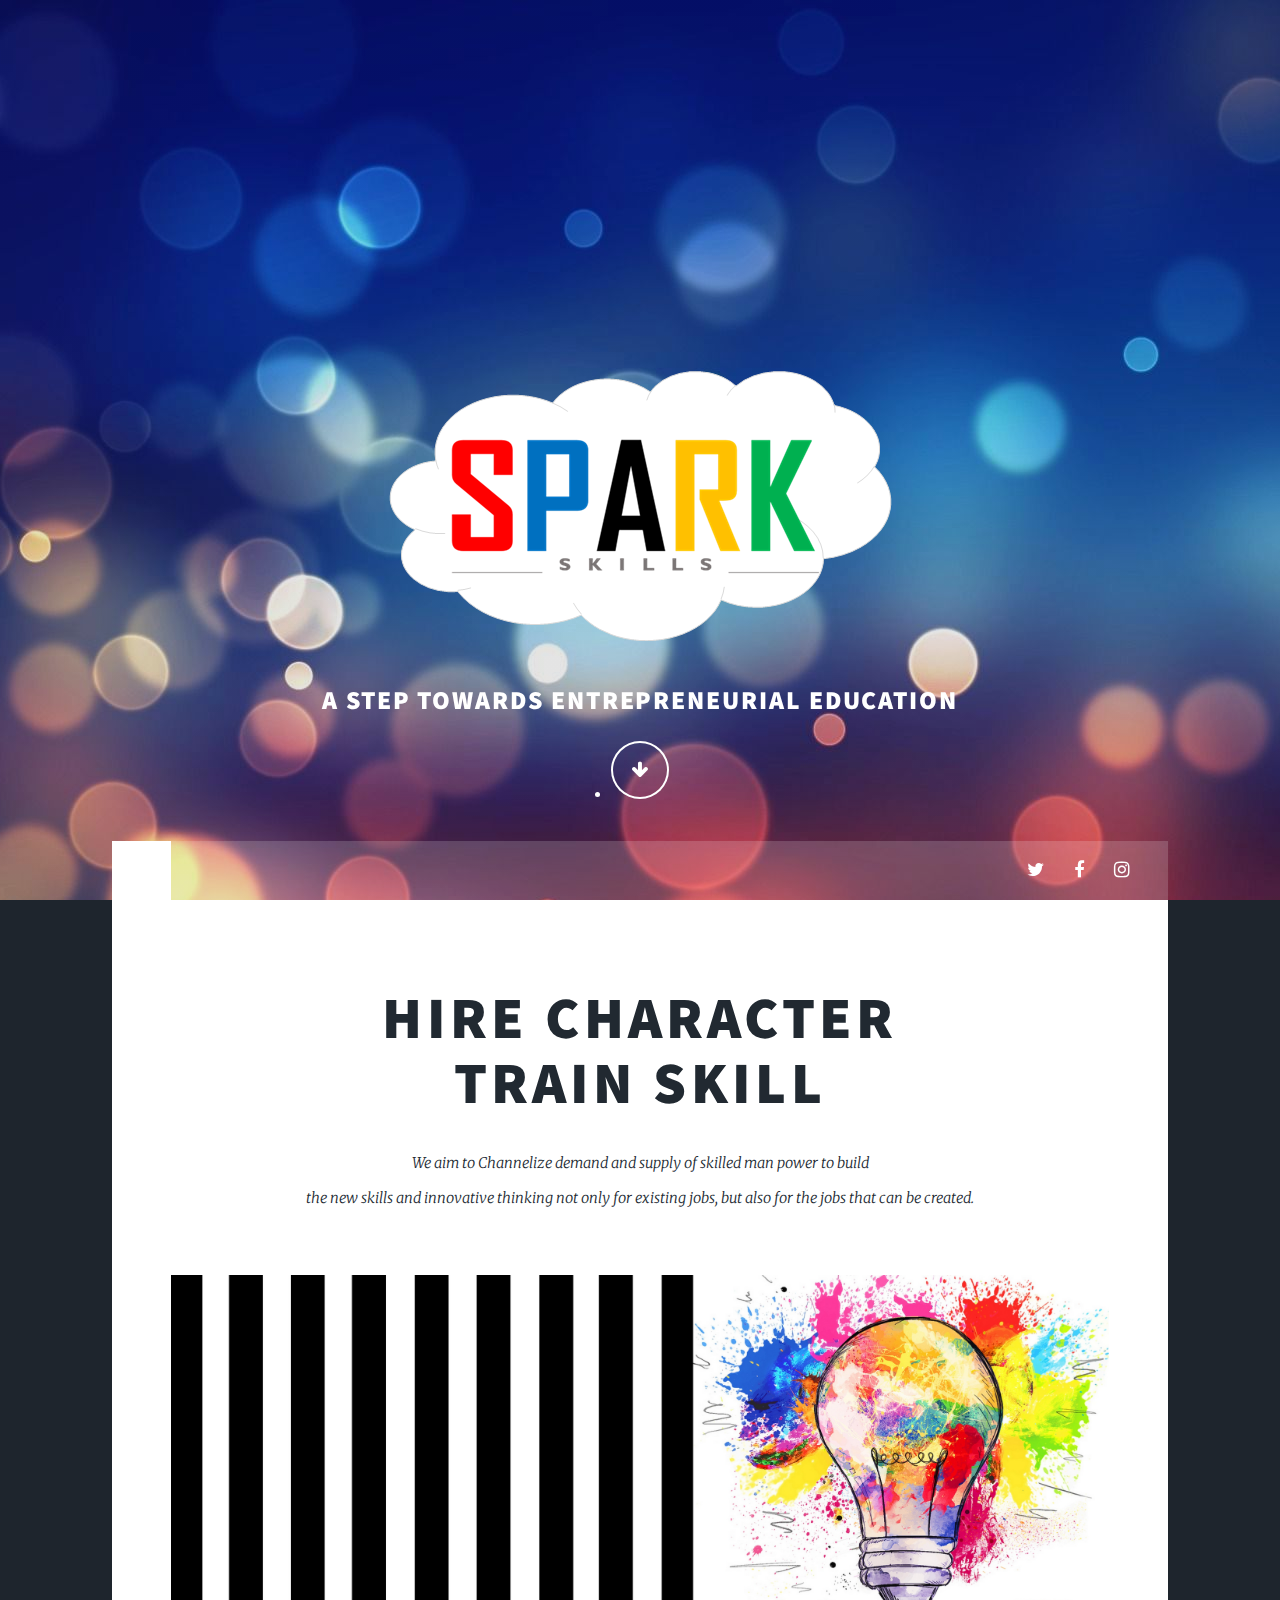
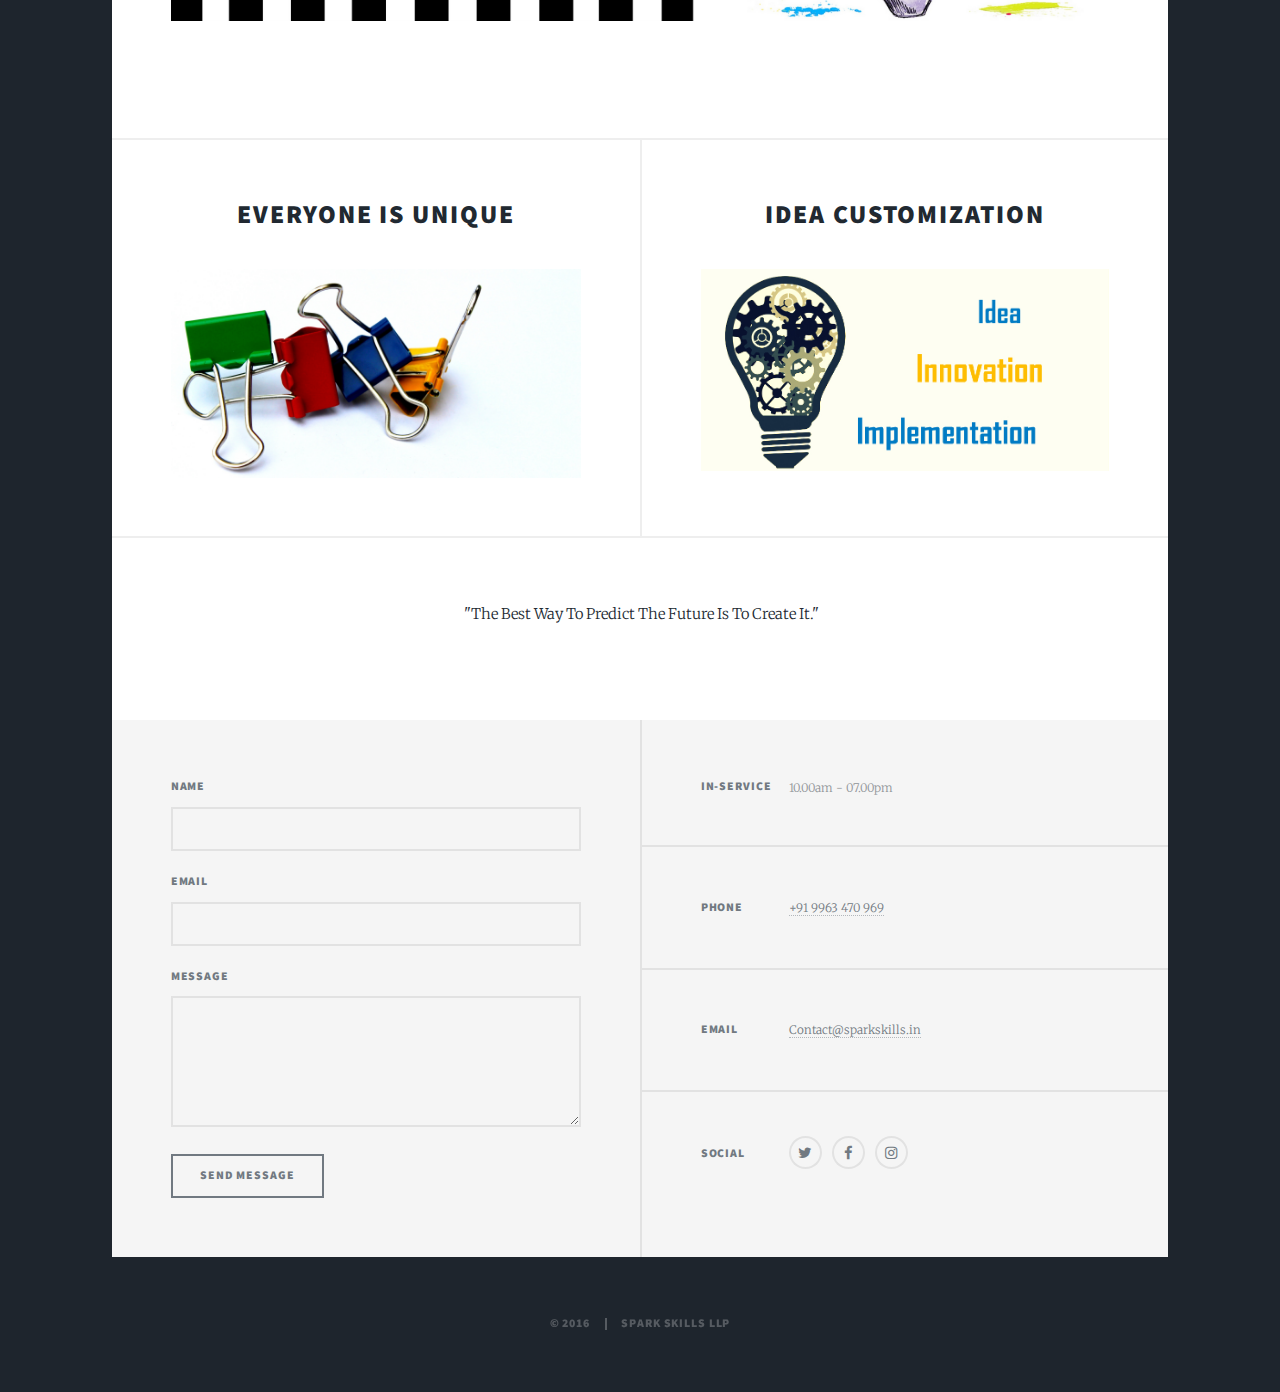
==== index.html @ 52ba7120 "Commit" ====
<!DOCTYPE HTML>

<html>
	<head>
		<title></title>
		<meta charset="utf-8" />
		<meta name="viewport" content="width=device-width, initial-scale=1, user-scalable=no" />
		<link rel="stylesheet" href="assets/css/main.css" />
		<noscript><link rel="stylesheet" href="assets/css/noscript.css" /></noscript>
	</head>
	<body class="is-loading">

		<!-- Wrapper -->
			<div id="wrapper" class="fade-in">

				<!-- Intro -->
					<div id="intro">
						<h1><img src=images/SB.png></h1>
						<h2 style="color:white">A STEP TOWARDS ENTREPRENEURIAL EDUCATION</h2>
							<li><a href="#header" class="button icon solo fa-arrow-down scrolly">Continue</a></li>
						</ul>
					</div>

				<!-- Header -->
					<header id="header">
						<a href="index.html" class="logo">SPARK SKILLS</a>
					</header>

				<!-- Nav -->
					<nav id="nav">
						<ul class="links">
							<li class="active"><a href="index.html"></a></li>
							
						</ul>
						<ul class="icons">
							<li><a href="#" class="icon fa-twitter"><span class="label">Twitter</span></a></li>
							<li><a href="#" class="icon fa-facebook"><span class="label">Facebook</span></a></li>
							<li><a href="#" class="icon fa-instagram"><span class="label">Instagram</span></a></li>
						</ul>
					</nav>

				<!-- Main -->
					<div id="main">

						<!-- Featured Post -->
							<article class="post featured">
								<header class="major">
									<h2><a href="#">HIRE CHARACTER<br />
									TRAIN SKILL</a></h2>
									<p>We aim to Channelize demand and supply of skilled man power to build<br> the new skills and innovative thinking not only for existing jobs, but also for the jobs that can be created.</p>
								</header>
								<a href="#" class="image main"><img src="images/Smain.jpg" alt="" /></a>
								</article>

						<!-- Posts -->
							<section class="posts">
								<article>
									<header>
										<h2><a href="#">Everyone is Unique</a></h2>
									</header>
									<a href="#" class="image fit"><img src="images/Spic1.JPG" alt="" /></a>
									</article>
								<article>
									<header>
										<h2><a href="#">Idea Customization</a></h2>
									</header>
									<a href="#" class="image fit"><img src="images/Spic2.jpg" alt="" /></a>
									</article>
								
							</section>

						<!-- Footer -->
							<footer>
								<div class="pagination">
                                    <p>"The Best Way To Predict The Future Is To Create It." </p>
																</div>
							</footer>

					</div>

				<!-- Footer -->
					<footer id="footer">
						<section>
							<form method="post" action="#">
								<div class="field">
									<label for="name">Name</label>
									<input type="text" name="name" id="name" />
								</div>
								<div class="field">
									<label for="email">Email</label>
									<input type="text" name="email" id="email" />
								</div>
								<div class="field">
									<label for="message">Message</label>
									<textarea name="message" id="message" rows="3"></textarea>
								</div>
								<ul class="actions">
									<li><input type="submit" value="Send Message" /></li>
								</ul>
							</form>
						</section>
						<section class="split contact">
							<section class="alt">
								<h3>In-Service</h3>
								<p>10.00am - 07.00pm<br />
								</p>
							</section>
							<section>
								<h3>Phone</h3>
								<p><a href="#">+91 9963 470 969</a></p>
							</section>
							<section>
								<h3>Email</h3>
								<p><a href="#">Contact@sparkskills.in</a></p>
							</section>
							<section>
								<h3>Social</h3>
								<ul class="icons alt">
									<li><a href="#" class="icon alt fa-twitter"><span class="label">Twitter</span></a></li>
									<li><a href="#" class="icon alt fa-facebook"><span class="label">Facebook</span></a></li>
									<li><a href="#" class="icon alt fa-instagram"><span class="label">Instagram</span></a></li>
								</ul>
							</section>
						</section>
					</footer>

				<!-- Copyright -->
					<div id="copyright">
						<ul><li>&copy; 2016</li><li>SPARK SKILLS LLP</li></ul>
					</div>

			</div>

		<!-- Scripts -->
			<script src="assets/js/jquery.min.js"></script>
			<script src="assets/js/jquery.scrollex.min.js"></script>
			<script src="assets/js/jquery.scrolly.min.js"></script>
			<script src="assets/js/skel.min.js"></script>
			<script src="assets/js/util.js"></script>
			<script src="assets/js/main.js"></script>

	</body>
</html>
---- assets/css/main.css ----
@import url(font-awesome.min.css);
@import url("https://fonts.googleapis.com/css?family=Merriweather:300,700,300italic,700italic|Source+Sans+Pro:900");


	html, body, div, span, applet, object, iframe, h1, h2, h3, h4, h5, h6, p, blockquote, pre, a, abbr, acronym, address, big, cite, code, del, dfn, em, img, ins, kbd, q, s, samp, small, strike, strong, sub, sup, tt, var, b, u, i, center, dl, dt, dd, ol, ul, li, fieldset, form, label, legend, table, caption, tbody, tfoot, thead, tr, th, td, article, aside, canvas, details, embed, figure, figcaption, footer, header, hgroup, menu, nav, output, ruby, section, summary, time, mark, audio, video {
		margin: 0;
		padding: 0;
		border: 0;
		font-size: 100%;
		font: inherit;
		vertical-align: baseline;
	}

	article, aside, details, figcaption, figure, footer, header, hgroup, menu, nav, section {
		display: block;
	}

	body {
		line-height: 1;
	}

	ol, ul {
		list-style: none;
	}

	blockquote, q {
		quotes: none;
	}

	blockquote:before, blockquote:after, q:before, q:after {
		content: '';
		content: none;
	}

	table {
		border-collapse: collapse;
		border-spacing: 0;
	}

	body {
		-webkit-text-size-adjust: none;
	}

/* Box Model */

	*, *:before, *:after {
		-moz-box-sizing: border-box;
		-webkit-box-sizing: border-box;
		box-sizing: border-box;
	}

/* Grid */

	.row {
		border-bottom: solid 1px transparent;
		-moz-box-sizing: border-box;
		-webkit-box-sizing: border-box;
		box-sizing: border-box;
	}

	.row > * {
		float: left;
		-moz-box-sizing: border-box;
		-webkit-box-sizing: border-box;
		box-sizing: border-box;
	}

	.row:after, .row:before {
		content: '';
		display: block;
		clear: both;
		height: 0;
	}

	.row.uniform > * > :first-child {
		margin-top: 0;
	}

	.row.uniform > * > :last-child {
		margin-bottom: 0;
	}

	.row.\30 \25 > * {
		padding: 0 0 0 0rem;
	}

	.row.\30 \25 {
		margin: 0 0 -1px 0rem;
	}

	.row.uniform.\30 \25 > * {
		padding: 0rem 0 0 0rem;
	}

	.row.uniform.\30 \25 {
		margin: 0rem 0 -1px 0rem;
	}

	.row > * {
		padding: 0 0 0 1.5rem;
	}

	.row {
		margin: 0 0 -1px -1.5rem;
	}

	.row.uniform > * {
		padding: 1.5rem 0 0 1.5rem;
	}

	.row.uniform {
		margin: -1.5rem 0 -1px -1.5rem;
	}

	.row.\32 00\25 > * {
		padding: 0 0 0 3rem;
	}

	.row.\32 00\25 {
		margin: 0 0 -1px -3rem;
	}

	.row.uniform.\32 00\25 > * {
		padding: 3rem 0 0 3rem;
	}

	.row.uniform.\32 00\25 {
		margin: -3rem 0 -1px -3rem;
	}

	.row.\31 50\25 > * {
		padding: 0 0 0 2.25rem;
	}

	.row.\31 50\25 {
		margin: 0 0 -1px -2.25rem;
	}

	.row.uniform.\31 50\25 > * {
		padding: 2.25rem 0 0 2.25rem;
	}

	.row.uniform.\31 50\25 {
		margin: -2.25rem 0 -1px -2.25rem;
	}

	.row.\35 0\25 > * {
		padding: 0 0 0 0.75rem;
	}

	.row.\35 0\25 {
		margin: 0 0 -1px -0.75rem;
	}

	.row.uniform.\35 0\25 > * {
		padding: 0.75rem 0 0 0.75rem;
	}

	.row.uniform.\35 0\25 {
		margin: -0.75rem 0 -1px -0.75rem;
	}

	.row.\32 5\25 > * {
		padding: 0 0 0 0.375rem;
	}

	.row.\32 5\25 {
		margin: 0 0 -1px -0.375rem;
	}

	.row.uniform.\32 5\25 > * {
		padding: 0.375rem 0 0 0.375rem;
	}

	.row.uniform.\32 5\25 {
		margin: -0.375rem 0 -1px -0.375rem;
	}

	.\31 2u, .\31 2u\24 {
		width: 100%;
		clear: none;
		margin-left: 0;
	}

	.\31 1u, .\31 1u\24 {
		width: 91.6666666667%;
		clear: none;
		margin-left: 0;
	}

	.\31 0u, .\31 0u\24 {
		width: 83.3333333333%;
		clear: none;
		margin-left: 0;
	}

	.\39 u, .\39 u\24 {
		width: 75%;
		clear: none;
		margin-left: 0;
	}

	.\38 u, .\38 u\24 {
		width: 66.6666666667%;
		clear: none;
		margin-left: 0;
	}

	.\37 u, .\37 u\24 {
		width: 58.3333333333%;
		clear: none;
		margin-left: 0;
	}

	.\36 u, .\36 u\24 {
		width: 50%;
		clear: none;
		margin-left: 0;
	}

	.\35 u, .\35 u\24 {
		width: 41.6666666667%;
		clear: none;
		margin-left: 0;
	}

	.\34 u, .\34 u\24 {
		width: 33.3333333333%;
		clear: none;
		margin-left: 0;
	}

	.\33 u, .\33 u\24 {
		width: 25%;
		clear: none;
		margin-left: 0;
	}

	.\32 u, .\32 u\24 {
		width: 16.6666666667%;
		clear: none;
		margin-left: 0;
	}

	.\31 u, .\31 u\24 {
		width: 8.3333333333%;
		clear: none;
		margin-left: 0;
	}

	.\31 2u\24 + *,
	.\31 1u\24 + *,
	.\31 0u\24 + *,
	.\39 u\24 + *,
	.\38 u\24 + *,
	.\37 u\24 + *,
	.\36 u\24 + *,
	.\35 u\24 + *,
	.\34 u\24 + *,
	.\33 u\24 + *,
	.\32 u\24 + *,
	.\31 u\24 + * {
		clear: left;
	}

	.\-11u {
		margin-left: 91.66667%;
	}

	.\-10u {
		margin-left: 83.33333%;
	}

	.\-9u {
		margin-left: 75%;
	}

	.\-8u {
		margin-left: 66.66667%;
	}

	.\-7u {
		margin-left: 58.33333%;
	}

	.\-6u {
		margin-left: 50%;
	}

	.\-5u {
		margin-left: 41.66667%;
	}

	.\-4u {
		margin-left: 33.33333%;
	}

	.\-3u {
		margin-left: 25%;
	}

	.\-2u {
		margin-left: 16.66667%;
	}

	.\-1u {
		margin-left: 8.33333%;
	}

	@media screen and (max-width: 1680px) {

		.row > * {
			padding: 0 0 0 1.5rem;
		}

		.row {
			margin: 0 0 -1px -1.5rem;
		}

		.row.uniform > * {
			padding: 1.5rem 0 0 1.5rem;
		}

		.row.uniform {
			margin: -1.5rem 0 -1px -1.5rem;
		}

		.row.\32 00\25 > * {
			padding: 0 0 0 3rem;
		}

		.row.\32 00\25 {
			margin: 0 0 -1px -3rem;
		}

		.row.uniform.\32 00\25 > * {
			padding: 3rem 0 0 3rem;
		}

		.row.uniform.\32 00\25 {
			margin: -3rem 0 -1px -3rem;
		}

		.row.\31 50\25 > * {
			padding: 0 0 0 2.25rem;
		}

		.row.\31 50\25 {
			margin: 0 0 -1px -2.25rem;
		}

		.row.uniform.\31 50\25 > * {
			padding: 2.25rem 0 0 2.25rem;
		}

		.row.uniform.\31 50\25 {
			margin: -2.25rem 0 -1px -2.25rem;
		}

		.row.\35 0\25 > * {
			padding: 0 0 0 0.75rem;
		}

		.row.\35 0\25 {
			margin: 0 0 -1px -0.75rem;
		}

		.row.uniform.\35 0\25 > * {
			padding: 0.75rem 0 0 0.75rem;
		}

		.row.uniform.\35 0\25 {
			margin: -0.75rem 0 -1px -0.75rem;
		}

		.row.\32 5\25 > * {
			padding: 0 0 0 0.375rem;
		}

		.row.\32 5\25 {
			margin: 0 0 -1px -0.375rem;
		}

		.row.uniform.\32 5\25 > * {
			padding: 0.375rem 0 0 0.375rem;
		}

		.row.uniform.\32 5\25 {
			margin: -0.375rem 0 -1px -0.375rem;
		}

		.\31 2u\28xlarge\29, .\31 2u\24\28xlarge\29 {
			width: 100%;
			clear: none;
			margin-left: 0;
		}

		.\31 1u\28xlarge\29, .\31 1u\24\28xlarge\29 {
			width: 91.6666666667%;
			clear: none;
			margin-left: 0;
		}

		.\31 0u\28xlarge\29, .\31 0u\24\28xlarge\29 {
			width: 83.3333333333%;
			clear: none;
			margin-left: 0;
		}

		.\39 u\28xlarge\29, .\39 u\24\28xlarge\29 {
			width: 75%;
			clear: none;
			margin-left: 0;
		}

		.\38 u\28xlarge\29, .\38 u\24\28xlarge\29 {
			width: 66.6666666667%;
			clear: none;
			margin-left: 0;
		}

		.\37 u\28xlarge\29, .\37 u\24\28xlarge\29 {
			width: 58.3333333333%;
			clear: none;
			margin-left: 0;
		}

		.\36 u\28xlarge\29, .\36 u\24\28xlarge\29 {
			width: 50%;
			clear: none;
			margin-left: 0;
		}

		.\35 u\28xlarge\29, .\35 u\24\28xlarge\29 {
			width: 41.6666666667%;
			clear: none;
			margin-left: 0;
		}

		.\34 u\28xlarge\29, .\34 u\24\28xlarge\29 {
			width: 33.3333333333%;
			clear: none;
			margin-left: 0;
		}

		.\33 u\28xlarge\29, .\33 u\24\28xlarge\29 {
			width: 25%;
			clear: none;
			margin-left: 0;
		}

		.\32 u\28xlarge\29, .\32 u\24\28xlarge\29 {
			width: 16.6666666667%;
			clear: none;
			margin-left: 0;
		}

		.\31 u\28xlarge\29, .\31 u\24\28xlarge\29 {
			width: 8.3333333333%;
			clear: none;
			margin-left: 0;
		}

		.\31 2u\24\28xlarge\29 + *,
		.\31 1u\24\28xlarge\29 + *,
		.\31 0u\24\28xlarge\29 + *,
		.\39 u\24\28xlarge\29 + *,
		.\38 u\24\28xlarge\29 + *,
		.\37 u\24\28xlarge\29 + *,
		.\36 u\24\28xlarge\29 + *,
		.\35 u\24\28xlarge\29 + *,
		.\34 u\24\28xlarge\29 + *,
		.\33 u\24\28xlarge\29 + *,
		.\32 u\24\28xlarge\29 + *,
		.\31 u\24\28xlarge\29 + * {
			clear: left;
		}

		.\-11u\28xlarge\29 {
			margin-left: 91.66667%;
		}

		.\-10u\28xlarge\29 {
			margin-left: 83.33333%;
		}

		.\-9u\28xlarge\29 {
			margin-left: 75%;
		}

		.\-8u\28xlarge\29 {
			margin-left: 66.66667%;
		}

		.\-7u\28xlarge\29 {
			margin-left: 58.33333%;
		}

		.\-6u\28xlarge\29 {
			margin-left: 50%;
		}

		.\-5u\28xlarge\29 {
			margin-left: 41.66667%;
		}

		.\-4u\28xlarge\29 {
			margin-left: 33.33333%;
		}

		.\-3u\28xlarge\29 {
			margin-left: 25%;
		}

		.\-2u\28xlarge\29 {
			margin-left: 16.66667%;
		}

		.\-1u\28xlarge\29 {
			margin-left: 8.33333%;
		}

	}

	@media screen and (max-width: 1280px) {

		.row > * {
			padding: 0 0 0 1.5rem;
		}

		.row {
			margin: 0 0 -1px -1.5rem;
		}

		.row.uniform > * {
			padding: 1.5rem 0 0 1.5rem;
		}

		.row.uniform {
			margin: -1.5rem 0 -1px -1.5rem;
		}

		.row.\32 00\25 > * {
			padding: 0 0 0 3rem;
		}

		.row.\32 00\25 {
			margin: 0 0 -1px -3rem;
		}

		.row.uniform.\32 00\25 > * {
			padding: 3rem 0 0 3rem;
		}

		.row.uniform.\32 00\25 {
			margin: -3rem 0 -1px -3rem;
		}

		.row.\31 50\25 > * {
			padding: 0 0 0 2.25rem;
		}

		.row.\31 50\25 {
			margin: 0 0 -1px -2.25rem;
		}

		.row.uniform.\31 50\25 > * {
			padding: 2.25rem 0 0 2.25rem;
		}

		.row.uniform.\31 50\25 {
			margin: -2.25rem 0 -1px -2.25rem;
		}

		.row.\35 0\25 > * {
			padding: 0 0 0 0.75rem;
		}

		.row.\35 0\25 {
			margin: 0 0 -1px -0.75rem;
		}

		.row.uniform.\35 0\25 > * {
			padding: 0.75rem 0 0 0.75rem;
		}

		.row.uniform.\35 0\25 {
			margin: -0.75rem 0 -1px -0.75rem;
		}

		.row.\32 5\25 > * {
			padding: 0 0 0 0.375rem;
		}

		.row.\32 5\25 {
			margin: 0 0 -1px -0.375rem;
		}

		.row.uniform.\32 5\25 > * {
			padding: 0.375rem 0 0 0.375rem;
		}

		.row.uniform.\32 5\25 {
			margin: -0.375rem 0 -1px -0.375rem;
		}

		.\31 2u\28large\29, .\31 2u\24\28large\29 {
			width: 100%;
			clear: none;
			margin-left: 0;
		}

		.\31 1u\28large\29, .\31 1u\24\28large\29 {
			width: 91.6666666667%;
			clear: none;
			margin-left: 0;
		}

		.\31 0u\28large\29, .\31 0u\24\28large\29 {
			width: 83.3333333333%;
			clear: none;
			margin-left: 0;
		}

		.\39 u\28large\29, .\39 u\24\28large\29 {
			width: 75%;
			clear: none;
			margin-left: 0;
		}

		.\38 u\28large\29, .\38 u\24\28large\29 {
			width: 66.6666666667%;
			clear: none;
			margin-left: 0;
		}

		.\37 u\28large\29, .\37 u\24\28large\29 {
			width: 58.3333333333%;
			clear: none;
			margin-left: 0;
		}

		.\36 u\28large\29, .\36 u\24\28large\29 {
			width: 50%;
			clear: none;
			margin-left: 0;
		}

		.\35 u\28large\29, .\35 u\24\28large\29 {
			width: 41.6666666667%;
			clear: none;
			margin-left: 0;
		}

		.\34 u\28large\29, .\34 u\24\28large\29 {
			width: 33.3333333333%;
			clear: none;
			margin-left: 0;
		}

		.\33 u\28large\29, .\33 u\24\28large\29 {
			width: 25%;
			clear: none;
			margin-left: 0;
		}

		.\32 u\28large\29, .\32 u\24\28large\29 {
			width: 16.6666666667%;
			clear: none;
			margin-left: 0;
		}

		.\31 u\28large\29, .\31 u\24\28large\29 {
			width: 8.3333333333%;
			clear: none;
			margin-left: 0;
		}

		.\31 2u\24\28large\29 + *,
		.\31 1u\24\28large\29 + *,
		.\31 0u\24\28large\29 + *,
		.\39 u\24\28large\29 + *,
		.\38 u\24\28large\29 + *,
		.\37 u\24\28large\29 + *,
		.\36 u\24\28large\29 + *,
		.\35 u\24\28large\29 + *,
		.\34 u\24\28large\29 + *,
		.\33 u\24\28large\29 + *,
		.\32 u\24\28large\29 + *,
		.\31 u\24\28large\29 + * {
			clear: left;
		}

		.\-11u\28large\29 {
			margin-left: 91.66667%;
		}

		.\-10u\28large\29 {
			margin-left: 83.33333%;
		}

		.\-9u\28large\29 {
			margin-left: 75%;
		}

		.\-8u\28large\29 {
			margin-left: 66.66667%;
		}

		.\-7u\28large\29 {
			margin-left: 58.33333%;
		}

		.\-6u\28large\29 {
			margin-left: 50%;
		}

		.\-5u\28large\29 {
			margin-left: 41.66667%;
		}

		.\-4u\28large\29 {
			margin-left: 33.33333%;
		}

		.\-3u\28large\29 {
			margin-left: 25%;
		}

		.\-2u\28large\29 {
			margin-left: 16.66667%;
		}

		.\-1u\28large\29 {
			margin-left: 8.33333%;
		}

	}

	@media screen and (max-width: 980px) {

		.row > * {
			padding: 0 0 0 1.5rem;
		}

		.row {
			margin: 0 0 -1px -1.5rem;
		}

		.row.uniform > * {
			padding: 1.5rem 0 0 1.5rem;
		}

		.row.uniform {
			margin: -1.5rem 0 -1px -1.5rem;
		}

		.row.\32 00\25 > * {
			padding: 0 0 0 3rem;
		}

		.row.\32 00\25 {
			margin: 0 0 -1px -3rem;
		}

		.row.uniform.\32 00\25 > * {
			padding: 3rem 0 0 3rem;
		}

		.row.uniform.\32 00\25 {
			margin: -3rem 0 -1px -3rem;
		}

		.row.\31 50\25 > * {
			padding: 0 0 0 2.25rem;
		}

		.row.\31 50\25 {
			margin: 0 0 -1px -2.25rem;
		}

		.row.uniform.\31 50\25 > * {
			padding: 2.25rem 0 0 2.25rem;
		}

		.row.uniform.\31 50\25 {
			margin: -2.25rem 0 -1px -2.25rem;
		}

		.row.\35 0\25 > * {
			padding: 0 0 0 0.75rem;
		}

		.row.\35 0\25 {
			margin: 0 0 -1px -0.75rem;
		}

		.row.uniform.\35 0\25 > * {
			padding: 0.75rem 0 0 0.75rem;
		}

		.row.uniform.\35 0\25 {
			margin: -0.75rem 0 -1px -0.75rem;
		}

		.row.\32 5\25 > * {
			padding: 0 0 0 0.375rem;
		}

		.row.\32 5\25 {
			margin: 0 0 -1px -0.375rem;
		}

		.row.uniform.\32 5\25 > * {
			padding: 0.375rem 0 0 0.375rem;
		}

		.row.uniform.\32 5\25 {
			margin: -0.375rem 0 -1px -0.375rem;
		}

		.\31 2u\28medium\29, .\31 2u\24\28medium\29 {
			width: 100%;
			clear: none;
			margin-left: 0;
		}

		.\31 1u\28medium\29, .\31 1u\24\28medium\29 {
			width: 91.6666666667%;
			clear: none;
			margin-left: 0;
		}

		.\31 0u\28medium\29, .\31 0u\24\28medium\29 {
			width: 83.3333333333%;
			clear: none;
			margin-left: 0;
		}

		.\39 u\28medium\29, .\39 u\24\28medium\29 {
			width: 75%;
			clear: none;
			margin-left: 0;
		}

		.\38 u\28medium\29, .\38 u\24\28medium\29 {
			width: 66.6666666667%;
			clear: none;
			margin-left: 0;
		}

		.\37 u\28medium\29, .\37 u\24\28medium\29 {
			width: 58.3333333333%;
			clear: none;
			margin-left: 0;
		}

		.\36 u\28medium\29, .\36 u\24\28medium\29 {
			width: 50%;
			clear: none;
			margin-left: 0;
		}

		.\35 u\28medium\29, .\35 u\24\28medium\29 {
			width: 41.6666666667%;
			clear: none;
			margin-left: 0;
		}

		.\34 u\28medium\29, .\34 u\24\28medium\29 {
			width: 33.3333333333%;
			clear: none;
			margin-left: 0;
		}

		.\33 u\28medium\29, .\33 u\24\28medium\29 {
			width: 25%;
			clear: none;
			margin-left: 0;
		}

		.\32 u\28medium\29, .\32 u\24\28medium\29 {
			width: 16.6666666667%;
			clear: none;
			margin-left: 0;
		}

		.\31 u\28medium\29, .\31 u\24\28medium\29 {
			width: 8.3333333333%;
			clear: none;
			margin-left: 0;
		}

		.\31 2u\24\28medium\29 + *,
		.\31 1u\24\28medium\29 + *,
		.\31 0u\24\28medium\29 + *,
		.\39 u\24\28medium\29 + *,
		.\38 u\24\28medium\29 + *,
		.\37 u\24\28medium\29 + *,
		.\36 u\24\28medium\29 + *,
		.\35 u\24\28medium\29 + *,
		.\34 u\24\28medium\29 + *,
		.\33 u\24\28medium\29 + *,
		.\32 u\24\28medium\29 + *,
		.\31 u\24\28medium\29 + * {
			clear: left;
		}

		.\-11u\28medium\29 {
			margin-left: 91.66667%;
		}

		.\-10u\28medium\29 {
			margin-left: 83.33333%;
		}

		.\-9u\28medium\29 {
			margin-left: 75%;
		}

		.\-8u\28medium\29 {
			margin-left: 66.66667%;
		}

		.\-7u\28medium\29 {
			margin-left: 58.33333%;
		}

		.\-6u\28medium\29 {
			margin-left: 50%;
		}

		.\-5u\28medium\29 {
			margin-left: 41.66667%;
		}

		.\-4u\28medium\29 {
			margin-left: 33.33333%;
		}

		.\-3u\28medium\29 {
			margin-left: 25%;
		}

		.\-2u\28medium\29 {
			margin-left: 16.66667%;
		}

		.\-1u\28medium\29 {
			margin-left: 8.33333%;
		}

	}

	@media screen and (max-width: 736px) {

		.row > * {
			padding: 0 0 0 1.5rem;
		}

		.row {
			margin: 0 0 -1px -1.5rem;
		}

		.row.uniform > * {
			padding: 1.5rem 0 0 1.5rem;
		}

		.row.uniform {
			margin: -1.5rem 0 -1px -1.5rem;
		}

		.row.\32 00\25 > * {
			padding: 0 0 0 3rem;
		}

		.row.\32 00\25 {
			margin: 0 0 -1px -3rem;
		}

		.row.uniform.\32 00\25 > * {
			padding: 3rem 0 0 3rem;
		}

		.row.uniform.\32 00\25 {
			margin: -3rem 0 -1px -3rem;
		}

		.row.\31 50\25 > * {
			padding: 0 0 0 2.25rem;
		}

		.row.\31 50\25 {
			margin: 0 0 -1px -2.25rem;
		}

		.row.uniform.\31 50\25 > * {
			padding: 2.25rem 0 0 2.25rem;
		}

		.row.uniform.\31 50\25 {
			margin: -2.25rem 0 -1px -2.25rem;
		}

		.row.\35 0\25 > * {
			padding: 0 0 0 0.75rem;
		}

		.row.\35 0\25 {
			margin: 0 0 -1px -0.75rem;
		}

		.row.uniform.\35 0\25 > * {
			padding: 0.75rem 0 0 0.75rem;
		}

		.row.uniform.\35 0\25 {
			margin: -0.75rem 0 -1px -0.75rem;
		}

		.row.\32 5\25 > * {
			padding: 0 0 0 0.375rem;
		}

		.row.\32 5\25 {
			margin: 0 0 -1px -0.375rem;
		}

		.row.uniform.\32 5\25 > * {
			padding: 0.375rem 0 0 0.375rem;
		}

		.row.uniform.\32 5\25 {
			margin: -0.375rem 0 -1px -0.375rem;
		}

		.\31 2u\28small\29, .\31 2u\24\28small\29 {
			width: 100%;
			clear: none;
			margin-left: 0;
		}

		.\31 1u\28small\29, .\31 1u\24\28small\29 {
			width: 91.6666666667%;
			clear: none;
			margin-left: 0;
		}

		.\31 0u\28small\29, .\31 0u\24\28small\29 {
			width: 83.3333333333%;
			clear: none;
			margin-left: 0;
		}

		.\39 u\28small\29, .\39 u\24\28small\29 {
			width: 75%;
			clear: none;
			margin-left: 0;
		}

		.\38 u\28small\29, .\38 u\24\28small\29 {
			width: 66.6666666667%;
			clear: none;
			margin-left: 0;
		}

		.\37 u\28small\29, .\37 u\24\28small\29 {
			width: 58.3333333333%;
			clear: none;
			margin-left: 0;
		}

		.\36 u\28small\29, .\36 u\24\28small\29 {
			width: 50%;
			clear: none;
			margin-left: 0;
		}

		.\35 u\28small\29, .\35 u\24\28small\29 {
			width: 41.6666666667%;
			clear: none;
			margin-left: 0;
		}

		.\34 u\28small\29, .\34 u\24\28small\29 {
			width: 33.3333333333%;
			clear: none;
			margin-left: 0;
		}

		.\33 u\28small\29, .\33 u\24\28small\29 {
			width: 25%;
			clear: none;
			margin-left: 0;
		}

		.\32 u\28small\29, .\32 u\24\28small\29 {
			width: 16.6666666667%;
			clear: none;
			margin-left: 0;
		}

		.\31 u\28small\29, .\31 u\24\28small\29 {
			width: 8.3333333333%;
			clear: none;
			margin-left: 0;
		}

		.\31 2u\24\28small\29 + *,
		.\31 1u\24\28small\29 + *,
		.\31 0u\24\28small\29 + *,
		.\39 u\24\28small\29 + *,
		.\38 u\24\28small\29 + *,
		.\37 u\24\28small\29 + *,
		.\36 u\24\28small\29 + *,
		.\35 u\24\28small\29 + *,
		.\34 u\24\28small\29 + *,
		.\33 u\24\28small\29 + *,
		.\32 u\24\28small\29 + *,
		.\31 u\24\28small\29 + * {
			clear: left;
		}

		.\-11u\28small\29 {
			margin-left: 91.66667%;
		}

		.\-10u\28small\29 {
			margin-left: 83.33333%;
		}

		.\-9u\28small\29 {
			margin-left: 75%;
		}

		.\-8u\28small\29 {
			margin-left: 66.66667%;
		}

		.\-7u\28small\29 {
			margin-left: 58.33333%;
		}

		.\-6u\28small\29 {
			margin-left: 50%;
		}

		.\-5u\28small\29 {
			margin-left: 41.66667%;
		}

		.\-4u\28small\29 {
			margin-left: 33.33333%;
		}

		.\-3u\28small\29 {
			margin-left: 25%;
		}

		.\-2u\28small\29 {
			margin-left: 16.66667%;
		}

		.\-1u\28small\29 {
			margin-left: 8.33333%;
		}

	}

	@media screen and (max-width: 480px) {

		.row > * {
			padding: 0 0 0 1.5rem;
		}

		.row {
			margin: 0 0 -1px -1.5rem;
		}

		.row.uniform > * {
			padding: 1.5rem 0 0 1.5rem;
		}

		.row.uniform {
			margin: -1.5rem 0 -1px -1.5rem;
		}

		.row.\32 00\25 > * {
			padding: 0 0 0 3rem;
		}

		.row.\32 00\25 {
			margin: 0 0 -1px -3rem;
		}

		.row.uniform.\32 00\25 > * {
			padding: 3rem 0 0 3rem;
		}

		.row.uniform.\32 00\25 {
			margin: -3rem 0 -1px -3rem;
		}

		.row.\31 50\25 > * {
			padding: 0 0 0 2.25rem;
		}

		.row.\31 50\25 {
			margin: 0 0 -1px -2.25rem;
		}

		.row.uniform.\31 50\25 > * {
			padding: 2.25rem 0 0 2.25rem;
		}

		.row.uniform.\31 50\25 {
			margin: -2.25rem 0 -1px -2.25rem;
		}

		.row.\35 0\25 > * {
			padding: 0 0 0 0.75rem;
		}

		.row.\35 0\25 {
			margin: 0 0 -1px -0.75rem;
		}

		.row.uniform.\35 0\25 > * {
			padding: 0.75rem 0 0 0.75rem;
		}

		.row.uniform.\35 0\25 {
			margin: -0.75rem 0 -1px -0.75rem;
		}

		.row.\32 5\25 > * {
			padding: 0 0 0 0.375rem;
		}

		.row.\32 5\25 {
			margin: 0 0 -1px -0.375rem;
		}

		.row.uniform.\32 5\25 > * {
			padding: 0.375rem 0 0 0.375rem;
		}

		.row.uniform.\32 5\25 {
			margin: -0.375rem 0 -1px -0.375rem;
		}

		.\31 2u\28xsmall\29, .\31 2u\24\28xsmall\29 {
			width: 100%;
			clear: none;
			margin-left: 0;
		}

		.\31 1u\28xsmall\29, .\31 1u\24\28xsmall\29 {
			width: 91.6666666667%;
			clear: none;
			margin-left: 0;
		}

		.\31 0u\28xsmall\29, .\31 0u\24\28xsmall\29 {
			width: 83.3333333333%;
			clear: none;
			margin-left: 0;
		}

		.\39 u\28xsmall\29, .\39 u\24\28xsmall\29 {
			width: 75%;
			clear: none;
			margin-left: 0;
		}

		.\38 u\28xsmall\29, .\38 u\24\28xsmall\29 {
			width: 66.6666666667%;
			clear: none;
			margin-left: 0;
		}

		.\37 u\28xsmall\29, .\37 u\24\28xsmall\29 {
			width: 58.3333333333%;
			clear: none;
			margin-left: 0;
		}

		.\36 u\28xsmall\29, .\36 u\24\28xsmall\29 {
			width: 50%;
			clear: none;
			margin-left: 0;
		}

		.\35 u\28xsmall\29, .\35 u\24\28xsmall\29 {
			width: 41.6666666667%;
			clear: none;
			margin-left: 0;
		}

		.\34 u\28xsmall\29, .\34 u\24\28xsmall\29 {
			width: 33.3333333333%;
			clear: none;
			margin-left: 0;
		}

		.\33 u\28xsmall\29, .\33 u\24\28xsmall\29 {
			width: 25%;
			clear: none;
			margin-left: 0;
		}

		.\32 u\28xsmall\29, .\32 u\24\28xsmall\29 {
			width: 16.6666666667%;
			clear: none;
			margin-left: 0;
		}

		.\31 u\28xsmall\29, .\31 u\24\28xsmall\29 {
			width: 8.3333333333%;
			clear: none;
			margin-left: 0;
		}

		.\31 2u\24\28xsmall\29 + *,
		.\31 1u\24\28xsmall\29 + *,
		.\31 0u\24\28xsmall\29 + *,
		.\39 u\24\28xsmall\29 + *,
		.\38 u\24\28xsmall\29 + *,
		.\37 u\24\28xsmall\29 + *,
		.\36 u\24\28xsmall\29 + *,
		.\35 u\24\28xsmall\29 + *,
		.\34 u\24\28xsmall\29 + *,
		.\33 u\24\28xsmall\29 + *,
		.\32 u\24\28xsmall\29 + *,
		.\31 u\24\28xsmall\29 + * {
			clear: left;
		}

		.\-11u\28xsmall\29 {
			margin-left: 91.66667%;
		}

		.\-10u\28xsmall\29 {
			margin-left: 83.33333%;
		}

		.\-9u\28xsmall\29 {
			margin-left: 75%;
		}

		.\-8u\28xsmall\29 {
			margin-left: 66.66667%;
		}

		.\-7u\28xsmall\29 {
			margin-left: 58.33333%;
		}

		.\-6u\28xsmall\29 {
			margin-left: 50%;
		}

		.\-5u\28xsmall\29 {
			margin-left: 41.66667%;
		}

		.\-4u\28xsmall\29 {
			margin-left: 33.33333%;
		}

		.\-3u\28xsmall\29 {
			margin-left: 25%;
		}

		.\-2u\28xsmall\29 {
			margin-left: 16.66667%;
		}

		.\-1u\28xsmall\29 {
			margin-left: 8.33333%;
		}

	}

	@media screen and (max-width: 360px) {

		.row > * {
			padding: 0 0 0 1.5rem;
		}

		.row {
			margin: 0 0 -1px -1.5rem;
		}

		.row.uniform > * {
			padding: 1.5rem 0 0 1.5rem;
		}

		.row.uniform {
			margin: -1.5rem 0 -1px -1.5rem;
		}

		.row.\32 00\25 > * {
			padding: 0 0 0 3rem;
		}

		.row.\32 00\25 {
			margin: 0 0 -1px -3rem;
		}

		.row.uniform.\32 00\25 > * {
			padding: 3rem 0 0 3rem;
		}

		.row.uniform.\32 00\25 {
			margin: -3rem 0 -1px -3rem;
		}

		.row.\31 50\25 > * {
			padding: 0 0 0 2.25rem;
		}

		.row.\31 50\25 {
			margin: 0 0 -1px -2.25rem;
		}

		.row.uniform.\31 50\25 > * {
			padding: 2.25rem 0 0 2.25rem;
		}

		.row.uniform.\31 50\25 {
			margin: -2.25rem 0 -1px -2.25rem;
		}

		.row.\35 0\25 > * {
			padding: 0 0 0 0.75rem;
		}

		.row.\35 0\25 {
			margin: 0 0 -1px -0.75rem;
		}

		.row.uniform.\35 0\25 > * {
			padding: 0.75rem 0 0 0.75rem;
		}

		.row.uniform.\35 0\25 {
			margin: -0.75rem 0 -1px -0.75rem;
		}

		.row.\32 5\25 > * {
			padding: 0 0 0 0.375rem;
		}

		.row.\32 5\25 {
			margin: 0 0 -1px -0.375rem;
		}

		.row.uniform.\32 5\25 > * {
			padding: 0.375rem 0 0 0.375rem;
		}

		.row.uniform.\32 5\25 {
			margin: -0.375rem 0 -1px -0.375rem;
		}

		.\31 2u\28xxsmall\29, .\31 2u\24\28xxsmall\29 {
			width: 100%;
			clear: none;
			margin-left: 0;
		}

		.\31 1u\28xxsmall\29, .\31 1u\24\28xxsmall\29 {
			width: 91.6666666667%;
			clear: none;
			margin-left: 0;
		}

		.\31 0u\28xxsmall\29, .\31 0u\24\28xxsmall\29 {
			width: 83.3333333333%;
			clear: none;
			margin-left: 0;
		}

		.\39 u\28xxsmall\29, .\39 u\24\28xxsmall\29 {
			width: 75%;
			clear: none;
			margin-left: 0;
		}

		.\38 u\28xxsmall\29, .\38 u\24\28xxsmall\29 {
			width: 66.6666666667%;
			clear: none;
			margin-left: 0;
		}

		.\37 u\28xxsmall\29, .\37 u\24\28xxsmall\29 {
			width: 58.3333333333%;
			clear: none;
			margin-left: 0;
		}

		.\36 u\28xxsmall\29, .\36 u\24\28xxsmall\29 {
			width: 50%;
			clear: none;
			margin-left: 0;
		}

		.\35 u\28xxsmall\29, .\35 u\24\28xxsmall\29 {
			width: 41.6666666667%;
			clear: none;
			margin-left: 0;
		}

		.\34 u\28xxsmall\29, .\34 u\24\28xxsmall\29 {
			width: 33.3333333333%;
			clear: none;
			margin-left: 0;
		}

		.\33 u\28xxsmall\29, .\33 u\24\28xxsmall\29 {
			width: 25%;
			clear: none;
			margin-left: 0;
		}

		.\32 u\28xxsmall\29, .\32 u\24\28xxsmall\29 {
			width: 16.6666666667%;
			clear: none;
			margin-left: 0;
		}

		.\31 u\28xxsmall\29, .\31 u\24\28xxsmall\29 {
			width: 8.3333333333%;
			clear: none;
			margin-left: 0;
		}

		.\31 2u\24\28xxsmall\29 + *,
		.\31 1u\24\28xxsmall\29 + *,
		.\31 0u\24\28xxsmall\29 + *,
		.\39 u\24\28xxsmall\29 + *,
		.\38 u\24\28xxsmall\29 + *,
		.\37 u\24\28xxsmall\29 + *,
		.\36 u\24\28xxsmall\29 + *,
		.\35 u\24\28xxsmall\29 + *,
		.\34 u\24\28xxsmall\29 + *,
		.\33 u\24\28xxsmall\29 + *,
		.\32 u\24\28xxsmall\29 + *,
		.\31 u\24\28xxsmall\29 + * {
			clear: left;
		}

		.\-11u\28xxsmall\29 {
			margin-left: 91.66667%;
		}

		.\-10u\28xxsmall\29 {
			margin-left: 83.33333%;
		}

		.\-9u\28xxsmall\29 {
			margin-left: 75%;
		}

		.\-8u\28xxsmall\29 {
			margin-left: 66.66667%;
		}

		.\-7u\28xxsmall\29 {
			margin-left: 58.33333%;
		}

		.\-6u\28xxsmall\29 {
			margin-left: 50%;
		}

		.\-5u\28xxsmall\29 {
			margin-left: 41.66667%;
		}

		.\-4u\28xxsmall\29 {
			margin-left: 33.33333%;
		}

		.\-3u\28xxsmall\29 {
			margin-left: 25%;
		}

		.\-2u\28xxsmall\29 {
			margin-left: 16.66667%;
		}

		.\-1u\28xxsmall\29 {
			margin-left: 8.33333%;
		}

	}

/* Basic */

	@-ms-viewport {
		width: device-width;
	}

	body {
		-ms-overflow-style: scrollbar;
	}

	@media screen and (max-width: 480px) {

		html, body {
			min-width: 320px;
		}

	}

	body {
		background-color: #1e252d;
	}

		body.is-loading *, body.is-loading *:before, body.is-loading *:after {
			-moz-animation: none !important;
			-webkit-animation: none !important;
			-ms-animation: none !important;
			animation: none !important;
			-moz-transition: none !important;
			-webkit-transition: none !important;
			-ms-transition: none !important;
			transition: none !important;
		}

/* Type */

	html {
		font-size: 16pt;
	}

		@media screen and (max-width: 1680px) {

			html {
				font-size: 12pt;
			}

		}

		@media screen and (max-width: 1280px) {

			html {
				font-size: 11pt;
			}

		}

		@media screen and (max-width: 360px) {

			html {
				font-size: 10pt;
			}

		}

	body {
		color: #212931;
	}

	body, input, select, textarea {
		font-family: "Merriweather", Georgia, serif;
		font-weight: 300;
		font-size: 1rem;
		line-height: 2.375;
	}

	a {
		-moz-transition: color 0.2s ease-in-out, background-color 0.2s ease-in-out, border-color 0.2s ease-in-out, box-shadow 0.2s ease-in-out;
		-webkit-transition: color 0.2s ease-in-out, background-color 0.2s ease-in-out, border-color 0.2s ease-in-out, box-shadow 0.2s ease-in-out;
		-ms-transition: color 0.2s ease-in-out, background-color 0.2s ease-in-out, border-color 0.2s ease-in-out, box-shadow 0.2s ease-in-out;
		transition: color 0.2s ease-in-out, background-color 0.2s ease-in-out, border-color 0.2s ease-in-out, box-shadow 0.2s ease-in-out;
		border-bottom: dotted 1px;
		text-decoration: none;
	}

		a:hover {
			border-bottom-color: transparent;
		}

	strong, b {
		font-weight: 600;
	}

	em, i {
		font-style: italic;
	}

	p {
		text-align: justify;
		margin: 0 0 2rem 0;
	}

	h1, h2, h3, h4, h5, h6 {
		font-family: "Source Sans Pro", Helvetica, sans-serif;
		font-weight: 900;
		line-height: 1.5;
		letter-spacing: 0.075em;
		text-transform: uppercase;
		margin: 0 0 1rem 0;
	}

		h1 a, h2 a, h3 a, h4 a, h5 a, h6 a {
			border-bottom: 0;
			color: inherit;
			text-decoration: none;
		}

	h1 {
		font-size: 4rem;
		line-height: 1.1;
		margin: 0 0 2rem 0;
	}

	h2 {
		font-size: 1.75rem;
		line-height: 1.3;
		margin: 0 0 1.5rem 0;
	}

	h3 {
		font-size: 1.25rem;
		margin: 0 0 1.5rem 0;
	}

	h4 {
		font-size: 1rem;
	}

	h5 {
		font-size: 0.9rem;
	}

	h6 {
		font-size: 0.8rem;
	}

	sub {
		font-size: 0.8rem;
		position: relative;
		top: 0.5rem;
	}

	sup {
		font-size: 0.8rem;
		position: relative;
		top: -0.5rem;
	}

	blockquote {
		border-left: solid 4px;
		font-style: italic;
		margin: 0 0 2rem 0;
		padding: 0.5rem 0 0.5rem 2rem;
	}

	code {
		border: solid 2px;
		font-family: "Courier New", monospace;
		font-size: 0.9rem;
		margin: 0 0.25rem;
		padding: 0.25rem 0.65rem;
	}

	pre {
		-webkit-overflow-scrolling: touch;
		font-family: "Courier New", monospace;
		font-size: 0.9rem;
		margin: 0 0 2rem 0;
	}

		pre code {
			display: block;
			line-height: 1.75;
			padding: 1rem 1.5rem;
			overflow-x: auto;
		}

	hr {
		border: 0;
		border-bottom: solid 2px;
		margin: 3rem 0;
	}

		hr.major {
			margin: 5rem 0;
		}

	.align-left {
		text-align: left;
	}

	.align-center {
		text-align: center;
	}

	.align-right {
		text-align: right;
	}

	input, select, textarea {
		color: #212931;
	}

	a {
		color: #212931;
		border-bottom-color: rgba(33, 41, 49, 0.5);
	}

		a:hover {
			border-bottom-color: transparent;
			color: #18bfef !important;
		}

	strong, b {
		color: #212931;
	}

	h1, h2, h3, h4, h5, h6 {
		color: #212931;
	}

	blockquote {
		border-left-color: #eeeeee;
	}

	code {
		background: rgba(220, 220, 220, 0.25);
		border-color: #eeeeee;
	}

	hr {
		border-bottom-color: #eeeeee;
	}

/* Box */

	.box {
		border: solid 2px;
		margin-bottom: 2rem;
		padding: 1.5rem;
	}

		.box > :last-child,
		.box > :last-child > :last-child,
		.box > :last-child > :last-child > :last-child {
			margin-bottom: 0;
		}

		.box.alt {
			border: 0;
			border-radius: 0;
			padding: 0;
		}

	.box {
		border-color: #eeeeee;
	}

/* Button */

	input[type="submit"],
	input[type="reset"],
	input[type="button"],
	button,
	.button {
		-moz-appearance: none;
		-webkit-appearance: none;
		-ms-appearance: none;
		appearance: none;
		-moz-transition: background-color 0.2s ease-in-out, box-shadow 0.2s ease-in-out, color 0.2s ease-in-out;
		-webkit-transition: background-color 0.2s ease-in-out, box-shadow 0.2s ease-in-out, color 0.2s ease-in-out;
		-ms-transition: background-color 0.2s ease-in-out, box-shadow 0.2s ease-in-out, color 0.2s ease-in-out;
		transition: background-color 0.2s ease-in-out, box-shadow 0.2s ease-in-out, color 0.2s ease-in-out;
		border: 0;
		cursor: pointer;
		display: inline-block;
		font-family: "Source Sans Pro", Helvetica, sans-serif;
		font-size: 0.8rem;
		font-weight: 900;
		letter-spacing: 0.075em;
		height: 3rem;
		line-height: 3rem;
		padding: 0 2rem;
		text-align: center;
		text-decoration: none;
		text-transform: uppercase;
		white-space: nowrap;
	}

		input[type="submit"].icon:before,
		input[type="reset"].icon:before,
		input[type="button"].icon:before,
		button.icon:before,
		.button.icon:before {
			margin-right: 0.5rem;
		}

		input[type="submit"].icon.solo,
		input[type="reset"].icon.solo,
		input[type="button"].icon.solo,
		button.icon.solo,
		.button.icon.solo {
			position: relative;
			width: 4rem;
			height: 4rem;
			line-height: 4rem;
			border-radius: 4rem;
			text-indent: 4rem;
			overflow: hidden;
			padding: 0;
			white-space: nowrap;
		}

			input[type="submit"].icon.solo:before,
			input[type="reset"].icon.solo:before,
			input[type="button"].icon.solo:before,
			button.icon.solo:before,
			.button.icon.solo:before {
				position: absolute;
				display: block;
				top: 0;
				left: 0;
				width: inherit;
				height: inherit;
				line-height: inherit;
				font-size: 1.25rem;
				margin-right: 0;
				text-align: center;
				text-indent: 0;
			}

		input[type="submit"].fit,
		input[type="reset"].fit,
		input[type="button"].fit,
		button.fit,
		.button.fit {
			display: block;
			margin: 0 0 1rem 0;
			width: 100%;
		}

		input[type="submit"].small,
		input[type="reset"].small,
		input[type="button"].small,
		button.small,
		.button.small {
			font-size: 0.7rem;
			height: 2.5rem;
			line-height: 2.5rem;
			padding: 0 1.5rem;
		}

		input[type="submit"].big,
		input[type="reset"].big,
		input[type="button"].big,
		button.big,
		.button.big {
			font-size: 0.9rem;
			height: 3.5rem;
			line-height: 3.5rem;
			padding: 0 2.75rem;
		}

		@media screen and (max-width: 980px) {

			input[type="submit"],
			input[type="reset"],
			input[type="button"],
			button,
			.button {
				font-size: 0.9rem;
				height: 3.25rem;
				line-height: 3.25rem;
			}

				input[type="submit"].big,
				input[type="reset"].big,
				input[type="button"].big,
				button.big,
				.button.big {
					font-size: 1rem;
					height: 3.75rem;
					line-height: 3.75rem;
				}

		}

		input[type="submit"].disabled, input[type="submit"]:disabled,
		input[type="reset"].disabled,
		input[type="reset"]:disabled,
		input[type="button"].disabled,
		input[type="button"]:disabled,
		button.disabled,
		button:disabled,
		.button.disabled,
		.button:disabled {
			-moz-pointer-events: none;
			-webkit-pointer-events: none;
			-ms-pointer-events: none;
			pointer-events: none;
			opacity: 0.25;
		}

	input[type="submit"],
	input[type="reset"],
	input[type="button"],
	button,
	.button {
		background-color: transparent;
		box-shadow: inset 0 0 0 2px #212931;
		color: #212931 !important;
	}

		input[type="submit"]:hover,
		input[type="reset"]:hover,
		input[type="button"]:hover,
		button:hover,
		.button:hover {
			box-shadow: inset 0 0 0 2px #18bfef;
			color: #18bfef !important;
		}

		input[type="submit"].special,
		input[type="reset"].special,
		input[type="button"].special,
		button.special,
		.button.special {
			background-color: #212931;
			box-shadow: none;
			color: #ffffff !important;
		}

			input[type="submit"].special:hover,
			input[type="reset"].special:hover,
			input[type="button"].special:hover,
			button.special:hover,
			.button.special:hover {
				background-color: #18bfef;
			}

/* Form */

	form {
		display: -moz-flex;
		display: -webkit-flex;
		display: -ms-flex;
		display: flex;
		-moz-flex-wrap: wrap;
		-webkit-flex-wrap: wrap;
		-ms-flex-wrap: wrap;
		flex-wrap: wrap;
		width: calc(100% + 3rem);
		margin: -1.5rem 0 2rem -1.5rem;
	}

		form > .field {
			-moz-flex-grow: 0;
			-webkit-flex-grow: 0;
			-ms-flex-grow: 0;
			flex-grow: 0;
			-moz-flex-shrink: 0;
			-webkit-flex-shrink: 0;
			-ms-flex-shrink: 0;
			flex-shrink: 0;
			padding: 1.5rem 0 0 1.5rem;
			width: calc(100% - 1.5rem);
		}

			form > .field.half {
				width: calc(50% - 0.75rem);
			}

			form > .field.third {
				width: calc(100%/3 - 0.5rem);
			}

			form > .field.quarter {
				width: calc(25% - 0.375rem);
			}

		form > .actions {
			-moz-flex-grow: 0;
			-webkit-flex-grow: 0;
			-ms-flex-grow: 0;
			flex-grow: 0;
			-moz-flex-shrink: 1;
			-webkit-flex-shrink: 1;
			-ms-flex-shrink: 1;
			flex-shrink: 1;
			margin: 1.875rem 0 0 1.5rem !important;
			width: calc(100% - 3rem);
		}

		form.alt {
			display: block;
			width: 100%;
			margin: 0 0 2rem 0;
		}

			form.alt > .actions {
				margin: 0 0 2rem 0;
				width: 100%;
			}

		@media screen and (max-width: 480px) {

			form {
				width: calc(100% + 3rem);
				margin: -1.5rem 0 2rem -1.5rem;
			}

				form > .field {
					padding: 1.5rem 0 0 1.5rem;
					width: calc(100% - 1.5rem);
				}

					form > .field.half {
						width: calc(100% - 1.5rem);
					}

					form > .field.third {
						width: calc(100% - 1.5rem);
					}

					form > .field.quarter {
						width: calc(100% - 1.5rem);
					}

				form > .actions {
					margin: 1.5rem 0 0 1.5rem;
					width: calc(100% - 3rem);
				}

		}

	label {
		display: block;
		font-family: "Source Sans Pro", Helvetica, sans-serif;
		font-weight: 900;
		line-height: 1.5;
		letter-spacing: 0.075em;
		font-size: 0.8rem;
		text-transform: uppercase;
		margin: 0 0 0.75rem 0;
	}

		@media screen and (max-width: 980px) {

			label {
				font-size: 0.9rem;
			}

		}

	input[type="text"],
	input[type="password"],
	input[type="email"],
	select,
	textarea {
		-moz-appearance: none;
		-webkit-appearance: none;
		-ms-appearance: none;
		appearance: none;
		background: transparent;
		border: solid 2px;
		color: inherit;
		display: block;
		outline: 0;
		padding: 0 1rem;
		text-decoration: none;
		width: 100%;
	}

		input[type="text"]:invalid,
		input[type="password"]:invalid,
		input[type="email"]:invalid,
		select:invalid,
		textarea:invalid {
			box-shadow: none;
		}

	.select-wrapper {
		text-decoration: none;
		display: block;
		position: relative;
	}

		.select-wrapper:before {
			-moz-osx-font-smoothing: grayscale;
			-webkit-font-smoothing: antialiased;
			font-family: FontAwesome;
			font-style: normal;
			font-weight: normal;
			text-transform: none !important;
		}

		.select-wrapper:before {
			content: '\f078';
			display: block;
			height: 3rem;
			line-height: 3rem;
			pointer-events: none;
			position: absolute;
			right: 0;
			text-align: center;
			top: 0;
			width: 3rem;
		}

		.select-wrapper select::-ms-expand {
			display: none;
		}

	input[type="text"],
	input[type="password"],
	input[type="email"],
	select {
		height: 3rem;
	}

	textarea {
		padding: 0.75rem 1rem;
	}

	input[type="checkbox"],
	input[type="radio"] {
		-moz-appearance: none;
		-webkit-appearance: none;
		-ms-appearance: none;
		appearance: none;
		display: block;
		float: left;
		margin-right: -2rem;
		opacity: 0;
		width: 1rem;
		z-index: -1;
	}

		input[type="checkbox"] + label,
		input[type="radio"] + label {
			text-decoration: none;
			cursor: pointer;
			display: inline-block;
			font-size: 1rem;
			letter-spacing: 0;
			font-family: "Merriweather", Georgia, serif;
			text-transform: none;
			font-weight: 300;
			padding-left: 2.8rem;
			padding-right: 1rem;
			position: relative;
		}

			input[type="checkbox"] + label:before,
			input[type="radio"] + label:before {
				-moz-osx-font-smoothing: grayscale;
				-webkit-font-smoothing: antialiased;
				font-family: FontAwesome;
				font-style: normal;
				font-weight: normal;
				text-transform: none !important;
			}

			input[type="checkbox"] + label:before,
			input[type="radio"] + label:before {
				border: solid 2px;
				content: '';
				display: inline-block;
				height: 1.8rem;
				left: 0;
				line-height: 1.725rem;
				position: absolute;
				text-align: center;
				top: -0.125rem;
				width: 1.8rem;
			}

		input[type="checkbox"]:checked + label:before,
		input[type="radio"]:checked + label:before {
			content: '\f00c';
		}

	input[type="radio"] + label:before {
		border-radius: 100%;
	}

	::-webkit-input-placeholder {
		opacity: 1.0;
	}

	:-moz-placeholder {
		opacity: 1.0;
	}

	::-moz-placeholder {
		opacity: 1.0;
	}

	:-ms-input-placeholder {
		opacity: 1.0;
	}

	.formerize-placeholder {
		opacity: 1.0;
	}

	label {
		color: #212931;
	}

	input[type="text"],
	input[type="password"],
	input[type="email"],
	select,
	textarea {
		border-color: #eeeeee;
	}

		input[type="text"]:focus,
		input[type="password"]:focus,
		input[type="email"]:focus,
		select:focus,
		textarea:focus {
			border-color: #18bfef;
		}

	select option {
		background-color: #ffffff;
		color: #212931;
	}

	.select-wrapper:before {
		color: #eeeeee;
	}

	input[type="checkbox"] + label,
	input[type="radio"] + label {
		color: #212931;
	}

		input[type="checkbox"] + label:before,
		input[type="radio"] + label:before {
			border-color: #eeeeee;
		}

	input[type="checkbox"]:checked + label:before,
	input[type="radio"]:checked + label:before {
		background-color: #212931;
		border-color: #212931;
		color: #ffffff;
	}

	input[type="checkbox"]:focus + label:before,
	input[type="radio"]:focus + label:before {
		border-color: #18bfef;
	}

	::-webkit-input-placeholder {
		color: #909498 !important;
	}

	:-moz-placeholder {
		color: #909498 !important;
	}

	::-moz-placeholder {
		color: #909498 !important;
	}

	:-ms-input-placeholder {
		color: #909498 !important;
	}

	.formerize-placeholder {
		color: #909498 !important;
	}

/* Icon */

	.icon {
		text-decoration: none;
		border-bottom: none;
		position: relative;
	}

		.icon:before {
			-moz-osx-font-smoothing: grayscale;
			-webkit-font-smoothing: antialiased;
			font-family: FontAwesome;
			font-style: normal;
			font-weight: normal;
			text-transform: none !important;
		}

		.icon > .label {
			display: none;
		}

/* Image */

	.image {
		border: 0;
		display: inline-block;
		position: relative;
	}

		.image img {
			display: block;
		}

		.image.left, .image.right {
			max-width: 40%;
		}

			.image.left img, .image.right img {
				width: 100%;
			}

		.image.left {
			float: left;
			margin: 0 2rem 2rem 0;
			top: 0.75rem;
		}

		.image.right {
			float: right;
			margin: 0 0 2rem 2rem;
			top: 0.75rem;
		}

		.image.fit {
			display: block;
			margin: 2.5rem 0;
			width: 100%;
		}

			.image.fit:first-child {
				margin-top: 0;
			}

			.image.fit img {
				width: 100%;
			}

		.image.main {
			display: block;
			margin: 4rem 0;
			width: 100%;
		}

			.image.main:first-child {
				margin-top: 0;
			}

			.image.main img {
				width: 100%;
			}

		@media screen and (max-width: 736px) {

			.image.fit {
				margin: 2rem 0;
			}

			.image.main {
				margin: 2rem 0;
			}

		}

	a.image {
		overflow: hidden;
	}

		a.image img {
			-moz-transition: -moz-transform 0.2s ease-out;
			-webkit-transition: -webkit-transform 0.2s ease-out;
			-ms-transition: -ms-transform 0.2s ease-out;
			transition: transform 0.2s ease-out;
		}

		a.image:hover img {
			-moz-transform: scale(1.05);
			-webkit-transform: scale(1.05);
			-ms-transform: scale(1.05);
			transform: scale(1.05);
		}

/* List */

	ol {
		list-style: decimal;
		margin: 0 0 2rem 0;
		padding-left: 1.25rem;
	}

		ol li {
			padding-left: 0.25rem;
		}

	ul {
		list-style: disc;
		margin: 0 0 2rem 0;
		padding-left: 1rem;
	}

		ul li {
			padding-left: 0.5rem;
		}

		ul.divided {
			list-style: none;
			padding-left: 0;
		}

			ul.divided li {
				border-top: solid 1px;
				padding: 0.5rem 0;
			}

				ul.divided li:first-child {
					border-top: 0;
					padding-top: 0;
				}

		ul.icons {
			cursor: default;
			list-style: none;
			padding-left: 0;
		}

			ul.icons li {
				display: inline-block;
				padding: 0 0.5rem 0 0;
				vertical-align: middle;
			}

				ul.icons li:last-child {
					padding-right: 0;
				}

				ul.icons li .icon:before {
					width: 2.25rem;
					height: 2.25rem;
					line-height: 2.25rem;
					display: inline-block;
					text-align: center;
					border-radius: 100%;
					font-size: 1.25rem;
				}

			ul.icons.alt li .icon:before {
				-moz-transition: color 0.2s ease-in-out, background-color 0.2s ease-in-out, border-color 0.2s ease-in-out, box-shadow 0.2s ease-in-out;
				-webkit-transition: color 0.2s ease-in-out, background-color 0.2s ease-in-out, border-color 0.2s ease-in-out, box-shadow 0.2s ease-in-out;
				-ms-transition: color 0.2s ease-in-out, background-color 0.2s ease-in-out, border-color 0.2s ease-in-out, box-shadow 0.2s ease-in-out;
				transition: color 0.2s ease-in-out, background-color 0.2s ease-in-out, border-color 0.2s ease-in-out, box-shadow 0.2s ease-in-out;
				font-size: 1rem;
			}

		ul.actions {
			cursor: default;
			list-style: none;
			padding-left: 0;
		}

			ul.actions li {
				display: inline-block;
				padding: 0 1rem 0 0;
				vertical-align: middle;
			}

				ul.actions li:last-child {
					padding-right: 0;
				}

			ul.actions.small li {
				padding: 0 0.5rem 0 0;
			}

			ul.actions.vertical li {
				display: block;
				padding: 1rem 0 0 0;
			}

				ul.actions.vertical li:first-child {
					padding-top: 0;
				}

				ul.actions.vertical li > * {
					margin-bottom: 0;
				}

			ul.actions.vertical.small li {
				padding: 0.5rem 0 0 0;
			}

				ul.actions.vertical.small li:first-child {
					padding-top: 0;
				}

			ul.actions.fit {
				display: table;
				margin-left: -1rem;
				padding: 0;
				table-layout: fixed;
				width: calc(100% + 1rem);
			}

				ul.actions.fit li {
					display: table-cell;
					padding: 0 0 0 1rem;
				}

					ul.actions.fit li > * {
						margin-bottom: 0;
					}

				ul.actions.fit.small {
					margin-left: -0.5rem;
					width: calc(100% + 0.5rem);
				}

					ul.actions.fit.small li {
						padding: 0 0 0 0.5rem;
					}

			@media screen and (max-width: 480px) {

				ul.actions {
					margin: 0 0 2rem 0;
				}

					ul.actions li {
						padding: 1rem 0 0 0;
						display: block;
						text-align: center;
						width: 100%;
					}

						ul.actions li:first-child {
							padding-top: 0;
						}

						ul.actions li > * {
							width: 100%;
							margin: 0 !important;
						}

							ul.actions li > *.icon:before {
								margin-left: -2rem;
							}

					ul.actions.small li {
						padding: 0.5rem 0 0 0;
					}

						ul.actions.small li:first-child {
							padding-top: 0;
						}

			}

	dl {
		margin: 0 0 2rem 0;
	}

		dl dt {
			display: block;
			font-weight: 600;
			margin: 0 0 1rem 0;
		}

		dl dd {
			margin-left: 2rem;
		}

	ul.divided li {
		border-top-color: #eeeeee;
	}

	ul.icons li a.icon:hover:before {
		color: #18bfef;
	}

	ul.icons.alt li .icon:before {
		box-shadow: inset 0 0 0 2px #eeeeee;
	}

	ul.icons.alt li a.icon:hover:before {
		box-shadow: inset 0 0 0 2px #18bfef;
	}

/* Section/Article */

	section.special, article.special {
		text-align: center;
	}

	header {
		cursor: default;
	}

		header > .date {
			display: block;
			font-size: 0.8rem;
			height: 1;
			margin: 0 0 1rem 0;
			position: relative;
		}

		header > p {
			font-style: italic;
		}

		header > h1 + p {
			font-size: 1.1rem;
			margin-top: -0.5rem;
			line-height: 2;
		}

		header > h2 + p {
			font-size: 1rem;
			margin-top: -0.75rem;
		}

		header > h3 + p {
			font-size: 0.9rem;
			margin-top: -0.75rem;
		}

		header > h4 + p {
			font-size: 0.8rem;
			margin-top: -0.75rem;
		}

		header.major {
			margin: 0 0 4rem 0;
			text-align: center;
		}

			header.major > :last-child {
				margin-bottom: 0;
			}

			header.major > p {
				margin-top: 0;
				text-align: center;
			}

			header.major > .date {
				font-size: 1rem;
				margin: 0 0 4rem 0;
			}

				header.major > .date:before, header.major > .date:after {
					content: '';
					display: block;
					position: absolute;
					top: 50%;
					width: calc(50% - 6rem);
					border-top: solid 2px;
				}

				header.major > .date:before {
					left: 0;
				}

				header.major > .date:after {
					right: 0;
				}

		@media screen and (max-width: 980px) {

			header br {
				display: none;
			}

		}

		@media screen and (max-width: 736px) {

			header.major {
				margin: 0 0 2rem 0;
			}

		}

	header.major .date:before, header.major .date:after {
		border-top-color: #eeeeee;
	}

/* Table */

	.table-wrapper {
		-webkit-overflow-scrolling: touch;
		overflow-x: auto;
	}

	table {
		margin: 0 0 2rem 0;
		width: 100%;
	}

		table tbody tr {
			border: solid 1px;
			border-left: 0;
			border-right: 0;
		}

		table td {
			padding: 0.75rem 0.75rem;
		}

		table th {
			font-family: "Source Sans Pro", Helvetica, sans-serif;
			font-size: 0.8rem;
			font-weight: 900;
			letter-spacing: 0.075em;
			line-height: 1.5;
			padding: 0 0.75rem 0.75rem 0.75rem;
			text-align: left;
			text-transform: uppercase;
		}

			@media screen and (max-width: 980px) {

				table th {
					font-size: 0.9rem;
				}

			}

		table thead {
			border-bottom: solid 2px;
		}

		table tfoot {
			border-top: solid 2px;
		}

		table.alt {
			border-collapse: separate;
		}

			table.alt tbody tr td {
				border: solid 1px;
				border-left-width: 0;
				border-top-width: 0;
			}

				table.alt tbody tr td:first-child {
					border-left-width: 1px;
				}

			table.alt tbody tr:first-child td {
				border-top-width: 1px;
			}

			table.alt thead {
				border-bottom: 0;
			}

			table.alt tfoot {
				border-top: 0;
			}

	table tbody tr {
		border-color: #eeeeee;
	}

		table tbody tr:nth-child(2n + 1) {
			background-color: rgba(220, 220, 220, 0.25);
		}

	table th {
		color: #212931;
	}

	table thead {
		border-bottom-color: #eeeeee;
	}

	table tfoot {
		border-top-color: #eeeeee;
	}

	table.alt tbody tr td {
		border-color: #eeeeee;
	}

/* Pagination */

	.pagination {
		display: inline-flex;
		-moz-user-select: none;
		-webkit-user-select: none;
		-ms-user-select: none;
		user-select: none;
		cursor: default;
		list-style: none;
		margin: 0 0 2rem 2px;
		padding: 0;
	}

		.pagination a, .pagination span {
			-moz-transition: background-color 0.2s ease-in-out, border-color 0.2s ease-in-out, box-shadow 0.2s ease-in-out, color 0.2s ease-in-out;
			-webkit-transition: background-color 0.2s ease-in-out, border-color 0.2s ease-in-out, box-shadow 0.2s ease-in-out, color 0.2s ease-in-out;
			-ms-transition: background-color 0.2s ease-in-out, border-color 0.2s ease-in-out, box-shadow 0.2s ease-in-out, color 0.2s ease-in-out;
			transition: background-color 0.2s ease-in-out, border-color 0.2s ease-in-out, box-shadow 0.2s ease-in-out, color 0.2s ease-in-out;
			border: solid 2px;
			display: inline-block;
			font-family: "Source Sans Pro", Helvetica, sans-serif;
			font-size: 0.8rem;
			font-weight: 900;
			height: 3rem;
			letter-spacing: 0.075em;
			line-height: calc(3rem - 4px);
			margin-left: -2px;
			min-width: 3rem;
			position: relative;
			text-align: center;
			text-decoration: none;
			text-transform: uppercase;
		}

		.pagination .next, .pagination .previous {
			text-decoration: none;
			padding: 0 1.75rem;
		}

			.pagination .next:before, .pagination .previous:before {
				-moz-osx-font-smoothing: grayscale;
				-webkit-font-smoothing: antialiased;
				font-family: FontAwesome;
				font-style: normal;
				font-weight: normal;
				text-transform: none !important;
			}

			.pagination .next:before, .pagination .previous:before {
				display: inline-block;
				color: inherit !important;
			}

		.pagination .previous:before {
			content: '\f104';
			margin-right: 0.9375em;
		}

		.pagination .next:before {
			content: '\f105';
			float: right;
			margin-left: 0.9375em;
		}

		@media screen and (max-width: 980px) {

			.pagination a, .pagination span {
				font-size: 0.9rem;
			}

		}

		@media screen and (max-width: 480px) {

			.pagination .page, .pagination .extra {
				display: none;
			}

		}

	.pagination a, .pagination span {
		border-color: #eeeeee;
	}

	.pagination a {
		color: #212931 !important;
	}

		.pagination a:hover {
			color: #18bfef !important;
			border-color: #18bfef;
			z-index: 1;
		}

			.pagination a:hover + a, .pagination a:hover + span {
				border-left-color: #18bfef;
			}

		.pagination a.active {
			background-color: #eeeeee;
		}

	.pagination span {
		color: #eeeeee;
	}

/* Wrapper */

	#wrapper {
		-moz-transition: opacity 0.5s ease;
		-webkit-transition: opacity 0.5s ease;
		-ms-transition: opacity 0.5s ease;
		transition: opacity 0.5s ease;
		position: relative;
		z-index: 1;
		overflow: hidden;
	}

		#wrapper > .bg {
			position: absolute;
			top: 0;
			left: 0;
			width: 100%;
			height:80%;
			background-color: whitesmoke;
			background-image: url("../../images/.png"), linear-gradient(0deg, rgba(0, 0, 0, 0.1), rgba(0, 0, 0, 0.1)), url("../../images/SBG.jpg");
			background-size: ,								auto,														100% auto;
			background-position: center,								center,														top center;
			background-repeat: repeat,								no-repeat,													no-repeat;
			background-attachment: scroll,								scroll,														scroll;
			z-index: -1;
		}

			#wrapper > .bg.fixed {
				position: fixed;
				width: 100vw;
				height: 100vh;
			}

		#wrapper.fade-in:before {
			-moz-pointer-events: none;
			-webkit-pointer-events: none;
			-ms-pointer-events: none;    
			pointer-events: none;
			-moz-transition: opacity 1s ease-in-out;
			-webkit-transition: opacity 1s ease-in-out;
			-ms-transition: opacity 1s ease-in-out;
			transition: opacity 1s ease-in-out;
			-moz-transition-delay: 0.75s;
			-webkit-transition-delay: 0.75s;
			-ms-transition-delay: 0.75s;
			transition-delay: 0.75s;
			background: #1e252d;
			content: '';
			display: block;
			height: 100%;
			left: 0;
			opacity: 0;
			position: fixed;
			top: 0;
			width: 100%;
		}

		body.is-loading #wrapper.fade-in:before {
			opacity: 1;
		}

		@media screen and (orientation: portrait) {

			#wrapper > .bg {
				background-size: auto,								auto,														auto 175%;
			}

		}

/* Intro */

	#intro {
		color: #ffffff;
		padding: 8rem 4rem 6rem 4rem ;
		-moz-align-items: center;
		-webkit-align-items: center;
		-ms-align-items: center;
		align-items: center;
		display: -moz-flex;
		display: -webkit-flex;
		display: -ms-flex;
		display: flex;
		-moz-flex-direction: column;
		-webkit-flex-direction: column;
		-ms-flex-direction: column;
		flex-direction: column;
		-moz-justify-content: -moz-flex-end;
		-webkit-justify-content: -webkit-flex-end;
		-ms-justify-content: -ms-flex-end;
		justify-content: flex-end;
		-moz-transition: opacity 1s ease, -moz-transform 1s ease;
		-webkit-transition: opacity 1s ease, -webkit-transform 1s ease;
		-ms-transition: opacity 1s ease, -ms-transform 1s ease;
		transition: opacity 1s ease, transform 1s ease;
		position: relative;
		cursor: default;
		text-align: center;
		z-index: 1;
		min-height: 100vh;
	}

		#intro input, #intro select, #intro textarea {
			color: #ffffff;
		}

		#intro a {
			color: #ffffff;
			border-bottom-color: rgba(255, 255, 255, 0.5);
		}

			#intro a:hover {
				border-bottom-color: transparent;
				color: #18bfef !important;
			}

		#intro strong, #intro b {
			color: #ffffff;
		}

		#intro h1, #intro h2, #intro h3, #intro h4, #intro h5, #intro h6 {
			color: #ffffff;
		}

		#intro blockquote {
			border-left-color: #ffffff;
		}

		#intro code {
			background: rgba(255, 255, 255, 0.075);
			border-color: #ffffff;
		}

		#intro hr {
			border-bottom-color: #ffffff;
		}

		#intro input[type="submit"],
		#intro input[type="reset"],
		#intro input[type="button"],
		#intro button,
		#intro .button {
			background-color: transparent;
			box-shadow: inset 0 0 0 2px #ffffff;
			color: #ffffff !important;
		}

			#intro input[type="submit"]:hover,
			#intro input[type="reset"]:hover,
			#intro input[type="button"]:hover,
			#intro button:hover,
			#intro .button:hover {
				box-shadow: inset 0 0 0 2px #18bfef;
				color: #18bfef !important;
			}

			#intro input[type="submit"].special,
			#intro input[type="reset"].special,
			#intro input[type="button"].special,
			#intro button.special,
			#intro .button.special {
				background-color: #ffffff;
				box-shadow: none;
				color: #1e252d !important;
			}

				#intro input[type="submit"].special:hover,
				#intro input[type="reset"].special:hover,
				#intro input[type="button"].special:hover,
				#intro button.special:hover,
				#intro .button.special:hover {
					background-color: #18bfef;
				}

		#intro h1 {
			font-size: 5rem;
			line-height: 1;
		}

		#intro p {
			font-size: 1.25rem;
			font-style: italic;
			margin-top: -0.25rem;
			text-align: center;
		}

		#intro + #header {
			margin-top: -20rem;
		}

			#intro + #header .logo {
				-moz-transform: translateY(2rem);
				-webkit-transform: translateY(2rem);
				-ms-transform: translateY(2rem);
				transform: translateY(2rem);
				opacity: 0;
				visibility: hidden;
			}

		#intro.hidden {
			-moz-pointer-events: none;
			-webkit-pointer-events: none;
			-ms-pointer-events: none;
			pointer-events: none;
			-moz-transform: translateY(2rem);
			-webkit-transform: translateY(2rem);
			-ms-transform: translateY(2rem);
			transform: translateY(2rem);
			-moz-transition: opacity 0.5s ease, -moz-transform 0.5s ease, visibility 0.5s;
			-webkit-transition: opacity 0.5s ease, -webkit-transform 0.5s ease, visibility 0.5s;
			-ms-transition: opacity 0.5s ease, -ms-transform 0.5s ease, visibility 0.5s;
			transition: opacity 0.5s ease, transform 0.5s ease, visibility 0.5s;
			opacity: 0;
			visibility: hidden;
		}

			#intro.hidden + #header .logo {
				-moz-transform: translateY(0);
				-webkit-transform: translateY(0);
				-ms-transform: translateY(0);
				transform: translateY(0);
				opacity: 1;
				visibility: visible;
			}

		body.is-loading #intro {
			-moz-transform: translateY(2rem);
			-webkit-transform: translateY(2rem);
			-ms-transform: translateY(2rem);
			transform: translateY(2rem);
			opacity: 0;
		}

			body.is-loading #intro:not(.hidden) + #header + #nav {
				-moz-transform: translateY(4rem);
				-webkit-transform: translateY(4rem);
				-ms-transform: translateY(4rem);
				transform: translateY(4rem);
				opacity: 0;
			}

		@media screen and (max-width: 980px) {

			#intro {
				padding: 4rem 4rem 2rem 4rem ;
				min-height: 90vh;
			}

				#intro p br {
					display: none;
				}

				#intro + #header {
					margin-top: -14rem;
				}

		}

		@media screen and (max-width: 736px) {

			#intro {
				padding: 3rem 2rem 1rem 2rem ;
				min-height: 80vh;
			}

				#intro h1 {
					font-size: 3.25rem;
					line-height: 1.1;
					margin-bottom: 1rem;
				}

				#intro p {
					font-size: 1rem;
					margin-top: 0rem;
				}

				#intro .actions {
					display: none;
				}

		}

/* Header */

	#header {
		color: #ffffff;
		-moz-align-items: center;
		-webkit-align-items: center;
		-ms-align-items: center;
		align-items: center;
		display: -moz-flex;
		display: -webkit-flex;
		display: -ms-flex;
		display: flex;
		-moz-flex-direction: column;
		-webkit-flex-direction: column;
		-ms-flex-direction: column;
		flex-direction: column;
		-moz-justify-content: -moz-flex-end;
		-webkit-justify-content: -webkit-flex-end;
		-ms-justify-content: -ms-flex-end;
		justify-content: flex-end;
		-moz-pointer-events: none;
		-webkit-pointer-events: none;
		-ms-pointer-events: none;
		pointer-events: none;
		-moz-user-select: none;
		-webkit-user-select: none;
		-ms-user-select: none;
		user-select: none;
		height: 20rem;
		padding-bottom: 8rem;
		position: relative;
		text-align: center;
		z-index: 2;
	}

		#header input, #header select, #header textarea {
			color: #ffffff;
		}

		#header a {
			color: #ffffff;
			border-bottom-color: rgba(255, 255, 255, 0.5);
		}

			#header a:hover {
				border-bottom-color: transparent;
				color: #18bfef !important;
			}

		#header strong, #header b {
			color: #ffffff;
		}

		#header h1, #header h2, #header h3, #header h4, #header h5, #header h6 {
			color: #ffffff;
		}

		#header blockquote {
			border-left-color: #ffffff;
		}

		#header code {
			background: rgba(255, 255, 255, 0.075);
			border-color: #ffffff;
		}

		#header hr {
			border-bottom-color: #ffffff;
		}

		#header .logo {
			-moz-transition: border-color 0.2s ease-in-out, color 0.2s ease-in-out, opacity 0.5s ease, -moz-transform 0.5s ease, visibility 0.5s;
			-webkit-transition: border-color 0.2s ease-in-out, color 0.2s ease-in-out, opacity 0.5s ease, -webkit-transform 0.5s ease, visibility 0.5s;
			-ms-transition: border-color 0.2s ease-in-out, color 0.2s ease-in-out, opacity 0.5s ease, -ms-transform 0.5s ease, visibility 0.5s;
			transition: border-color 0.2s ease-in-out, color 0.2s ease-in-out, opacity 0.5s ease, transform 0.5s ease, visibility 0.5s;
			-moz-pointer-events: auto;
			-webkit-pointer-events: auto;
			-ms-pointer-events: auto;
			pointer-events: auto;
			border-style: solid;
			border-color: #ffffff;
			border-width: 5px !important;
			font-family: "Source Sans Pro", Helvetica, sans-serif;
			font-size: 2.25rem;
			font-weight: 900;
			letter-spacing: 0.075em;
			line-height: 1;
			padding: 1rem 1.75rem;
			text-transform: uppercase;
			visibility: visible;
		}

			#header .logo:hover {
				border-color: #18bfef !important;
				color: #18bfef !important;
			}

		@media screen and (max-width: 980px) {

			#header {
				height: 14rem;
				padding-bottom: 4rem;
			}

		}

		@media screen and (max-width: 736px) {

			#header {
				padding-bottom: 3rem;
			}

				#header .logo {
					font-size: 1.75rem;
					border-width: 3px !important;
				}

		}

/* Nav */

	#nav {
		color: #ffffff;
		display: -moz-flex;
		display: -webkit-flex;
		display: -ms-flex;
		display: flex;
		-moz-transition: -moz-transform 1s ease, opacity 1s ease;
		-webkit-transition: -webkit-transform 1s ease, opacity 1s ease;
		-ms-transition: -ms-transform 1s ease, opacity 1s ease;
		transition: transform 1s ease, opacity 1s ease;
		background: rgba(255, 255, 255, 0.175);
		height: 4rem;
		line-height: 4rem;
		margin: -4rem auto 0 auto;
		overflow: hidden;
		padding: 0 2rem 0 0;
		position: relative;
		width: calc(100% - 4rem);
		max-width: 72rem;
		z-index: 2;
	}

		#nav ul.divided li {
			border-top-color: #ffffff;
		}

		#nav ul.icons li a.icon:hover:before {
			color: #18bfef;
		}

		#nav ul.icons.alt li .icon:before {
			box-shadow: inset 0 0 0 2px #ffffff;
		}

		#nav ul.icons.alt li a.icon:hover:before {
			box-shadow: inset 0 0 0 2px #18bfef;
		}

		#nav input, #nav select, #nav textarea {
			color: #ffffff;
		}

		#nav a {
			color: #ffffff;
			border-bottom-color: rgba(255, 255, 255, 0.5);
		}

			#nav a:hover {
				border-bottom-color: transparent;
				color: #18bfef !important;
			}

		#nav strong, #nav b {
			color: #ffffff;
		}

		#nav h1, #nav h2, #nav h3, #nav h4, #nav h5, #nav h6 {
			color: #ffffff;
		}

		#nav blockquote {
			border-left-color: #ffffff;
		}

		#nav code {
			background: rgba(255, 255, 255, 0.075);
			border-color: #ffffff;
		}

		#nav hr {
			border-bottom-color: #ffffff;
		}

		#nav ul.links {
			display: -moz-flex;
			display: -webkit-flex;
			display: -ms-flex;
			display: flex;
			-moz-flex-grow: 1;
			-webkit-flex-grow: 1;
			-ms-flex-grow: 1;
			flex-grow: 1;
			-moz-flex-shrink: 1;
			-webkit-flex-shrink: 1;
			-ms-flex-shrink: 1;
			flex-shrink: 1;
			font-family: "Source Sans Pro", Helvetica, sans-serif;
			font-weight: 900;
			letter-spacing: 0.075em;
			list-style: none;
			margin-bottom: 0;
			padding-left: 0;
			text-transform: uppercase;
		}

			#nav ul.links li {
				display: block;
				padding-left: 0;
			}

				#nav ul.links li a {
					-moz-transition: background-color 0.2s ease-in-out, color 0.2s ease-in-out;
					-webkit-transition: background-color 0.2s ease-in-out, color 0.2s ease-in-out;
					-ms-transition: background-color 0.2s ease-in-out, color 0.2s ease-in-out;
					transition: background-color 0.2s ease-in-out, color 0.2s ease-in-out;
					display: block;
					font-size: 0.8rem;
					outline: none;
					padding: 0 2rem;
				}

					#nav ul.links li a:hover {
						color: inherit !important;
						background-color: rgba(255, 255, 255, 0.1);
					}

				#nav ul.links li.active {
					background-color: #ffffff;
				}

					#nav ul.links li.active a {
						color: #1e252d;
					}

						#nav ul.links li.active a:hover {
							color: #18bfef !important;
						}

		#nav ul.icons {
			-moz-flex-grow: 0;
			-webkit-flex-grow: 0;
			-ms-flex-grow: 0;
			flex-grow: 0;
			-moz-flex-shrink: 0;
			-webkit-flex-shrink: 0;
			-ms-flex-shrink: 0;
			flex-shrink: 0;
			margin-bottom: 0;
		}

		@media screen and (max-width: 980px) {

			#nav {
				display: none;
			}

		}

/* Main */

	#main {
		background-color: #ffffff;
		position: relative;
		margin: 0 auto;
		width: calc(100% - 4rem);
		max-width: 72rem;
		z-index: 2;
	}

		#main > * {
			padding: 4rem 4rem 2rem 4rem ;
			border-top: solid 2px #eeeeee;
			margin: 0;
		}

			#main > *:first-child {
				border-top: 0;
			}

		#main > footer {
			text-align: center;
		}

		#main > .post {
			padding: 8rem 8rem 6rem 8rem ;
		}

			#main > .post header.major > .date {
				margin-top: -2rem;
			}

			#main > .post header.major > h1, #main > .post header.major h2 {
				font-size: 4rem;
				line-height: 1.1;
				margin: 0 0 2rem 0;
			}

			#main > .post.featured {
				text-align: center;
			}

			@media screen and (max-width: 1280px) {

				#main > .post {
					padding: 6rem 4rem 4rem 4rem ;
				}

			}

			@media screen and (max-width: 736px) {

				#main > .post {
					padding: 4rem 2rem 2rem 2rem ;
				}

					#main > .post header.major > .date {
						margin-top: -1rem;
						margin-bottom: 2rem;
					}

					#main > .post header.major > h1, #main > .post header.major h2 {
						font-size: 2.5rem;
						line-height: 1.2;
						margin: 0 0 1.5rem 0;
					}

			}

		#main > .posts {
			display: -moz-flex;
			display: -webkit-flex;
			display: -ms-flex;
			display: flex;
			-moz-flex-wrap: wrap;
			-webkit-flex-wrap: wrap;
			-ms-flex-wrap: wrap;
			flex-wrap: wrap;
			-moz-align-items: stretch;
			-webkit-align-items: stretch;
			-ms-align-items: stretch;
			align-items: stretch;
			text-align: center;
			width: 100%;
			padding: 0;
		}

			#main > .posts > * {
				-moz-flex-shrink: 1;
				-webkit-flex-shrink: 1;
				-ms-flex-shrink: 1;
				flex-shrink: 1;
				-moz-flex-grow: 0;
				-webkit-flex-grow: 0;
				-ms-flex-grow: 0;
				flex-grow: 0;
			}

			#main > .posts > * {
				width: 50%;
			}

			#main > .posts > * {
				padding: 4rem;
				width: 50%;
			}

			#main > .posts > article {
				border-color: #eeeeee;
				border-left-width: 2px;
				border-style: solid;
				border-top-width: 2px;
				text-align: center;
			}

				#main > .posts > article > :last-child {
					margin-bottom: 0;
				}

				#main > .posts > article:nth-child(2n - 1) {
					border-left-width: 0;
				}

				#main > .posts > article:nth-child(-n + 2) {
					border-top-width: 0;
				}

			@media screen and (max-width: 980px) {

				#main > .posts > * {
					width: 50%;
				}

				#main > .posts > * {
					padding: 2.5rem;
					width: 50%;
				}

			}

			@media screen and (max-width: 736px) {

				#main > .posts > * {
					width: 100%;
				}

				#main > .posts > * {
					padding: 2rem;
					width: 100%;
				}

				#main > .posts > article:nth-child(2n - 1) {
					border-left-width: 2px;
				}

				#main > .posts > article:nth-child(-n + 2) {
					border-top-width: 2px;
				}

				#main > .posts > article:nth-child(n) {
					border-left-width: 0;
				}

				#main > .posts > article:nth-child(-n + 1) {
					border-top-width: 0;
				}

				#main > .posts > article .image {
					max-width: 25rem;
					margin-left: auto;
					margin-right: auto;
				}

			}

		@media screen and (max-width: 736px) {

			#main > * {
				padding: 2rem 2rem 0.1rem 2rem ;
			}

		}

		@media screen and (max-width: 480px) {

			#main {
				width: 100%;
			}

		}

/* Footer */

	#footer {
		color: #717981;
		display: -moz-flex;
		display: -webkit-flex;
		display: -ms-flex;
		display: flex;
		background-color: #f5f5f5;
		color: #909498;
		cursor: default;
		position: relative;
		margin: 0 auto;
		width: calc(100% - 4rem);
		max-width: 72rem;
		z-index: 2;
	}

		#footer input, #footer select, #footer textarea {
			color: #717981;
		}

		#footer a {
			color: #717981;
			border-bottom-color: rgba(113, 121, 129, 0.5);
		}

			#footer a:hover {
				border-bottom-color: transparent;
				color: #18bfef !important;
			}

		#footer strong, #footer b {
			color: #717981;
		}

		#footer h1, #footer h2, #footer h3, #footer h4, #footer h5, #footer h6 {
			color: #717981;
		}

		#footer blockquote {
			border-left-color: #e2e2e2;
		}

		#footer code {
			background: rgba(220, 220, 220, 0.5);
			border-color: #e2e2e2;
		}

		#footer hr {
			border-bottom-color: #e2e2e2;
		}

		#footer .box {
			border-color: #e2e2e2;
		}

		#footer input[type="submit"],
		#footer input[type="reset"],
		#footer input[type="button"],
		#footer button,
		#footer .button {
			background-color: transparent;
			box-shadow: inset 0 0 0 2px #717981;
			color: #717981 !important;
		}

			#footer input[type="submit"]:hover,
			#footer input[type="reset"]:hover,
			#footer input[type="button"]:hover,
			#footer button:hover,
			#footer .button:hover {
				box-shadow: inset 0 0 0 2px #18bfef;
				color: #18bfef !important;
			}

			#footer input[type="submit"].special,
			#footer input[type="reset"].special,
			#footer input[type="button"].special,
			#footer button.special,
			#footer .button.special {
				background-color: #717981;
				box-shadow: none;
				color: #f5f5f5 !important;
			}

				#footer input[type="submit"].special:hover,
				#footer input[type="reset"].special:hover,
				#footer input[type="button"].special:hover,
				#footer button.special:hover,
				#footer .button.special:hover {
					background-color: #18bfef;
				}

		#footer label {
			color: #717981;
		}

		#footer input[type="text"],
		#footer input[type="password"],
		#footer input[type="email"],
		#footer select,
		#footer textarea {
			border-color: #e2e2e2;
		}

			#footer input[type="text"]:focus,
			#footer input[type="password"]:focus,
			#footer input[type="email"]:focus,
			#footer select:focus,
			#footer textarea:focus {
				border-color: #18bfef;
			}

		#footer select option {
			background-color: #f5f5f5;
			color: #717981;
		}

		#footer .select-wrapper:before {
			color: #e2e2e2;
		}

		#footer input[type="checkbox"] + label,
		#footer input[type="radio"] + label {
			color: #717981;
		}

			#footer input[type="checkbox"] + label:before,
			#footer input[type="radio"] + label:before {
				border-color: #e2e2e2;
			}

		#footer input[type="checkbox"]:checked + label:before,
		#footer input[type="radio"]:checked + label:before {
			background-color: #717981;
			border-color: #717981;
			color: #f5f5f5;
		}

		#footer input[type="checkbox"]:focus + label:before,
		#footer input[type="radio"]:focus + label:before {
			border-color: #18bfef;
		}

		#footer ::-webkit-input-placeholder {
			color: #b3b7bb !important;
		}

		#footer :-moz-placeholder {
			color: #b3b7bb !important;
		}

		#footer ::-moz-placeholder {
			color: #b3b7bb !important;
		}

		#footer :-ms-input-placeholder {
			color: #b3b7bb !important;
		}

		#footer .formerize-placeholder {
			color: #b3b7bb !important;
		}

		#footer ul.divided li {
			border-top-color: #e2e2e2;
		}

		#footer ul.icons li a.icon:hover:before {
			color: #18bfef;
		}

		#footer ul.icons.alt li .icon:before {
			box-shadow: inset 0 0 0 2px #e2e2e2;
		}

		#footer ul.icons.alt li a.icon:hover:before {
			box-shadow: inset 0 0 0 2px #18bfef;
		}

		#footer header.major .date:before, #footer header.major .date:after {
			border-top-color: #e2e2e2;
		}

		#footer table tbody tr {
			border-color: #e2e2e2;
		}

			#footer table tbody tr:nth-child(2n + 1) {
				background-color: rgba(220, 220, 220, 0.5);
			}

		#footer table th {
			color: #717981;
		}

		#footer table thead {
			border-bottom-color: #e2e2e2;
		}

		#footer table tfoot {
			border-top-color: #e2e2e2;
		}

		#footer table.alt tbody tr td {
			border-color: #e2e2e2;
		}

		#footer .pagination a, #footer .pagination span {
			border-color: #e2e2e2;
		}

		#footer .pagination a {
			color: #717981 !important;
		}

			#footer .pagination a:hover {
				color: #18bfef !important;
				border-color: #18bfef;
				z-index: 1;
			}

				#footer .pagination a:hover + a, #footer .pagination a:hover + span {
					border-left-color: #18bfef;
				}

			#footer .pagination a.active {
				background-color: #e2e2e2;
			}

		#footer .pagination span {
			color: #e2e2e2;
		}

		#footer > section {
			-moz-flex-basis: 50%;
			-webkit-flex-basis: 50%;
			-ms-flex-basis: 50%;
			flex-basis: 50%;
			-moz-flex-grow: 1;
			-webkit-flex-grow: 1;
			-ms-flex-grow: 1;
			flex-grow: 1;
			-moz-flex-shrink: 1;
			-webkit-flex-shrink: 1;
			-ms-flex-shrink: 1;
			flex-shrink: 1;
			padding: 4rem 4rem 2rem 4rem ;
			border-left: solid 2px #e2e2e2;
		}

			#footer > section:first-child {
				border-left: 0;
			}

			#footer > section.split {
				display: -moz-flex;
				display: -webkit-flex;
				display: -ms-flex;
				display: flex;
				-moz-flex-direction: column;
				-webkit-flex-direction: column;
				-ms-flex-direction: column;
				flex-direction: column;
				padding: 0;
			}

				#footer > section.split > section {
					padding: 3rem 4rem 1rem 4rem ;
					border-top: solid 2px #e2e2e2;
				}

					#footer > section.split > section:first-child {
						padding: 5rem 4rem 1rem 4rem ;
						border-top: 0;
					}

					#footer > section.split > section:last-child {
						padding: 3rem 4rem 3rem 4rem ;
					}

				#footer > section.split.contact > section {
					display: -moz-flex;
					display: -webkit-flex;
					display: -ms-flex;
					display: flex;
					-moz-align-items: center;
					-webkit-align-items: center;
					-ms-align-items: center;
					align-items: center;
					padding: 3.15rem 4rem;
				}

					#footer > section.split.contact > section > * {
						margin-bottom: 0;
					}

					#footer > section.split.contact > section > :first-child {
						-moz-flex-shrink: 0;
						-webkit-flex-shrink: 0;
						-ms-flex-shrink: 0;
						flex-shrink: 0;
						-moz-flex-grow: 0;
						-webkit-flex-grow: 0;
						-ms-flex-grow: 0;
						flex-grow: 0;
						width: 6rem;
					}

					#footer > section.split.contact > section > :last-child {
						-moz-flex-shrink: 1;
						-webkit-flex-shrink: 1;
						-ms-flex-shrink: 1;
						flex-shrink: 1;
						-moz-flex-grow: 1;
						-webkit-flex-grow: 1;
						-ms-flex-grow: 1;
						flex-grow: 1;
					}

					#footer > section.split.contact > section:first-child {
						padding: 4rem 4rem 3rem 4rem;
					}

					#footer > section.split.contact > section:last-child {
						padding: 3rem 4rem 4rem 4rem;
					}

					#footer > section.split.contact > section.alt {
						-moz-align-items: -moz-flex-start;
						-webkit-align-items: -webkit-flex-start;
						-ms-align-items: -ms-flex-start;
						align-items: flex-start;
					}

						#footer > section.split.contact > section.alt > :last-child {
							margin-top: -0.325rem;
						}

		#footer form label,
		#footer h3,
		#footer p {
			font-size: 0.8rem;
		}

		@media screen and (max-width: 980px) {

			#footer {
				display: block;
			}

				#footer > section {
					border-top: solid 2px #e2e2e2;
				}

					#footer > section:first-child {
						border-top: 0;
					}

					#footer > section.split > section {
						padding: 4rem 4rem 2rem 4rem ;
					}

						#footer > section.split > section:first-child {
							padding: 4rem 4rem 2rem 4rem ;
						}

						#footer > section.split > section:last-child {
							padding: 4rem 4rem 2rem 4rem ;
						}

					#footer > section.split.contact > section {
						padding: 4rem;
					}

						#footer > section.split.contact > section:first-child {
							padding: 4rem;
						}

						#footer > section.split.contact > section:last-child {
							padding: 4rem;
						}

				#footer form label,
				#footer h3,
				#footer p {
					font-size: 0.9rem;
				}

		}

		@media screen and (max-width: 736px) {

			#footer > section {
				padding: 2rem 2rem 0.1rem 2rem ;
			}

				#footer > section.split > section {
					padding: 2rem 2rem 0.1rem 2rem ;
				}

					#footer > section.split > section:first-child {
						padding: 2rem 2rem 0.1rem 2rem ;
					}

					#footer > section.split > section:last-child {
						padding: 2rem 2rem 0.1rem 2rem ;
					}

				#footer > section.split.contact > section {
					padding: 2rem;
				}

					#footer > section.split.contact > section:first-child {
						padding: 2rem;
					}

					#footer > section.split.contact > section:last-child {
						padding: 2rem;
					}

		}

		@media screen and (max-width: 480px) {

			#footer {
				width: 100%;
			}

		}

	#copyright {
		color: #ffffff;
		position: relative;
		color: rgba(255, 255, 255, 0.25);
		cursor: default;
		font-family: "Source Sans Pro", Helvetica, sans-serif;
		font-size: 0.8rem;
		font-weight: 900;
		letter-spacing: 0.075em;
		line-height: 1.5;
		text-align: center;
		text-transform: uppercase;
		margin: 4rem auto 8rem auto;
		width: calc(100% - 4rem);
		max-width: 72rem;
		z-index: 2;
	}

		#copyright input, #copyright select, #copyright textarea {
			color: #ffffff;
		}

		#copyright a {
			color: #ffffff;
			border-bottom-color: rgba(255, 255, 255, 0.5);
		}

			#copyright a:hover {
				border-bottom-color: transparent;
				color: #18bfef !important;
			}

		#copyright strong, #copyright b {
			color: #ffffff;
		}

		#copyright h1, #copyright h2, #copyright h3, #copyright h4, #copyright h5, #copyright h6 {
			color: #ffffff;
		}

		#copyright blockquote {
			border-left-color: #ffffff;
		}

		#copyright code {
			background: rgba(255, 255, 255, 0.075);
			border-color: #ffffff;
		}

		#copyright hr {
			border-bottom-color: #ffffff;
		}

		#copyright a {
			color: inherit;
			border-bottom-color: inherit;
		}

		#copyright ul {
			list-style: none;
			margin: 0;
			padding-left: 0;
		}

			#copyright ul li {
				border-left: solid 2px;
				display: inline-block;
				line-height: 1;
				margin-left: 1rem;
				padding-left: 1rem;
			}

				#copyright ul li:first-child {
					border-left: 0;
					margin-left: 0;
					padding-left: 0;
				}

		@media screen and (max-width: 1280px) {

			#copyright {
				margin: 4rem auto;
			}

		}

		@media screen and (max-width: 480px) {

			#copyright ul li {
				border-left: 0;
				margin: 1rem 0 0 0;
				padding-left: 0;
				display: block;
			}

				#copyright ul li:first-child {
					margin-top: 0;
				}

		}

/* Nav Panel */

	#navPanelToggle {
		text-decoration: none;
		-moz-transition: color 0.2s ease-in-out, background-color 0.2s ease-in-out, box-shadow 0.2s ease-in-out;
		-webkit-transition: color 0.2s ease-in-out, background-color 0.2s ease-in-out, box-shadow 0.2s ease-in-out;
		-ms-transition: color 0.2s ease-in-out, background-color 0.2s ease-in-out, box-shadow 0.2s ease-in-out;
		transition: color 0.2s ease-in-out, background-color 0.2s ease-in-out, box-shadow 0.2s ease-in-out;
		display: none;
		position: fixed;
		top: 0.75rem;
		right: 0.75rem;
		border: 0;
		color: #ffffff;
		font-family: "Source Sans Pro", Helvetica, sans-serif;
		font-size: 0.9rem;
		font-weight: 900;
		letter-spacing: 0.075em;
		padding: 0.375rem 1.25rem;
		text-transform: uppercase;
		z-index: 10001;
	}

		#navPanelToggle:before {
			-moz-osx-font-smoothing: grayscale;
			-webkit-font-smoothing: antialiased;
			font-family: FontAwesome;
			font-style: normal;
			font-weight: normal;
			text-transform: none !important;
		}

		#navPanelToggle:before {
			content: '\f0c9';
			margin-right: 0.5rem;
		}

		#navPanelToggle.alt {
			background-color: rgba(255, 255, 255, 0.875);
			box-shadow: 0 0.125rem 0.75rem 0 rgba(30, 37, 45, 0.25);
			color: #212931;
		}

			#navPanelToggle.alt:hover {
				background-color: #ffffff;
			}

		@media screen and (max-width: 980px) {

			#navPanelToggle {
				display: block;
			}

		}

		@media screen and (max-width: 736px) {

			#navPanelToggle {
				font-size: 0.8rem;
				padding: 0.25rem 1rem;
			}

		}

	#navPanel {
		-moz-transform: translateX(20rem);
		-webkit-transform: translateX(20rem);
		-ms-transform: translateX(20rem);
		transform: translateX(20rem);
		-moz-transition: -moz-transform 0.5s ease, box-shadow 0.5s ease, visibility 0.5s;
		-webkit-transition: -webkit-transform 0.5s ease, box-shadow 0.5s ease, visibility 0.5s;
		-ms-transition: -ms-transform 0.5s ease, box-shadow 0.5s ease, visibility 0.5s;
		transition: transform 0.5s ease, box-shadow 0.5s ease, visibility 0.5s;
		display: none;
		-webkit-overflow-scrolling: touch;
		background: #ffffff;
		box-shadow: none;
		color: #212931;
		height: 100%;
		max-width: 80%;
		overflow-y: auto;
		padding: 3rem 2rem;
		position: fixed;
		right: 0;
		top: 0;
		visibility: hidden;
		width: 20rem;
		z-index: 10002;
	}

		#navPanel .links {
			list-style: none;
			padding-left: 0;
		}

			#navPanel .links li {
				border-top: solid 2px #eeeeee;
			}

				#navPanel .links li a {
					border-bottom: 0;
					display: block;
					font-family: "Source Sans Pro", Helvetica, sans-serif;
					font-size: 0.9rem;
					font-size: 0.9rem;
					font-weight: 900;
					letter-spacing: 0.075em;
					padding: 0.75rem 0;
					text-transform: uppercase;
				}

				#navPanel .links li:first-child {
					border-top: 0;
				}

		#navPanel .close {
			text-decoration: none;
			-moz-transition: color 0.2s ease-in-out;
			-webkit-transition: color 0.2s ease-in-out;
			-ms-transition: color 0.2s ease-in-out;
			transition: color 0.2s ease-in-out;
			-webkit-tap-highlight-color: transparent;
			border: 0;
			color: #909498;
			cursor: pointer;
			display: block;
			height: 3.25rem;
			line-height: 3.25rem;
			padding-right: 1.25rem;
			position: absolute;
			right: 0;
			text-align: right;
			top: 0;
			vertical-align: middle;
			width: 7rem;
		}

			#navPanel .close:before {
				-moz-osx-font-smoothing: grayscale;
				-webkit-font-smoothing: antialiased;
				font-family: FontAwesome;
				font-style: normal;
				font-weight: normal;
				text-transform: none !important;
			}

			#navPanel .close:before {
				content: '\f00d';
				font-size: 1.25rem;
			}

			#navPanel .close:hover {
				color: #212931;
			}

			@media screen and (max-width: 736px) {

				#navPanel .close {
					height: 4rem;
					line-height: 4rem;
				}

			}

		@media screen and (max-width: 980px) {

			#navPanel {
				display: block;
			}

		}

		@media screen and (max-width: 736px) {

			#navPanel {
				padding: 2.5rem 1.75rem;
			}

		}

	@media screen and (max-width: 980px) {

		body.is-navPanel-visible #wrapper {
			opacity: 0.5;
		}

		body.is-navPanel-visible #navPanel {
			-moz-transform: translateX(0);
			-webkit-transform: translateX(0);
			-ms-transform: translateX(0);
			transform: translateX(0);
			box-shadow: 0 0 1.5rem 0 rgba(0, 0, 0, 0.2);
			visibility: visible;
		}

	}
---- assets/css/noscript.css ----
@import url(font-awesome.min.css);

/*
	Massively by HTML5 UP
	html5up.net | @ajlkn
	Free for personal and commercial use under the CCA 3.0 license (html5up.net/license)
*/

/* Wrapper */

	#wrapper {
		background-color: #212931;
		background-image: url("../../images/overlay.png"), linear-gradient(0deg, rgba(0, 0, 0, 0.1), rgba(0, 0, 0, 0.1)), url("../../images/bg.jpg");
		background-size: auto,								auto,														100% auto;
		background-position: center,								center,														top center;
		background-repeat: repeat,								no-repeat,													no-repeat;
		background-attachment: fixed,								fixed,														fixed;
	}

		#wrapper.fade-in:before {
			display: none;
		}

/* Intro */

	body.is-loading #intro {
		opacity: 1;
	}

		body.is-loading #intro:not(.hidden) + #header + #nav {
			-moz-transform: none;
			-webkit-transform: none;
			-ms-transform: none;
			transform: none;
			opacity: 1;
		}
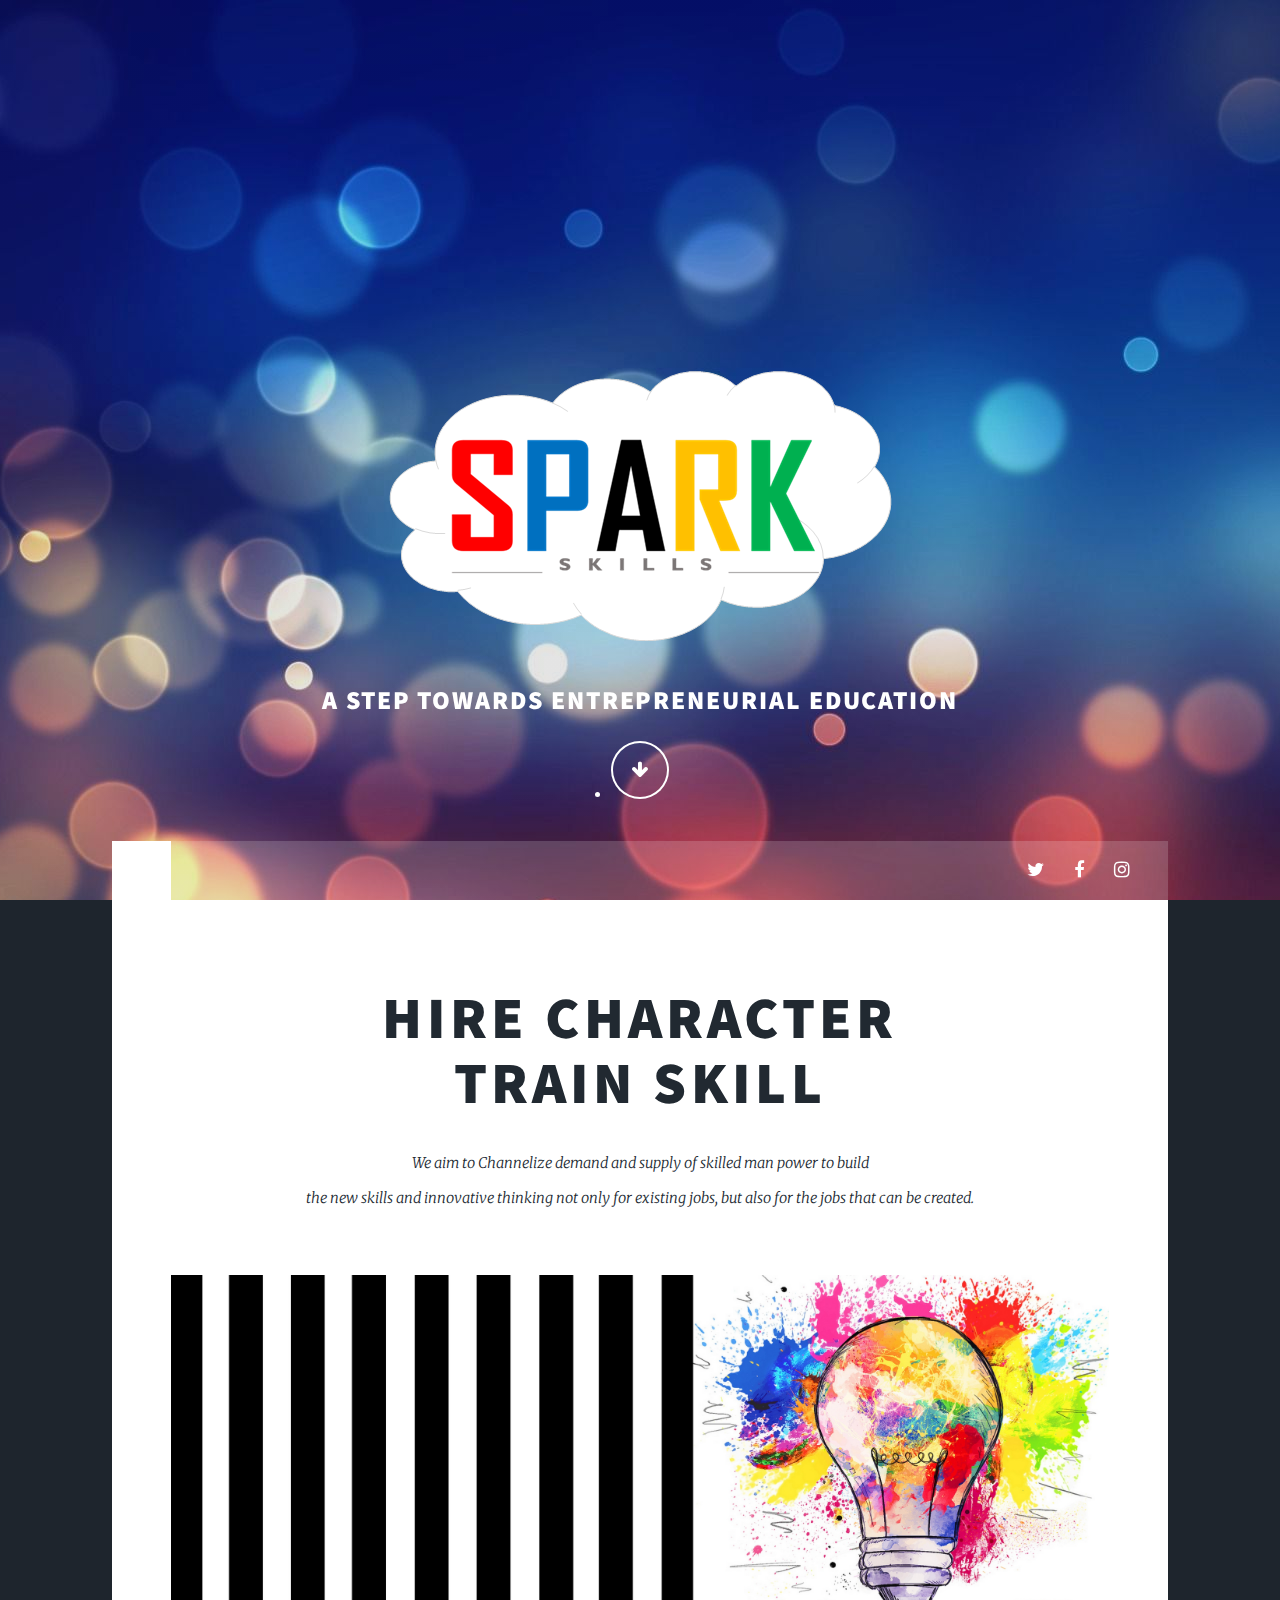
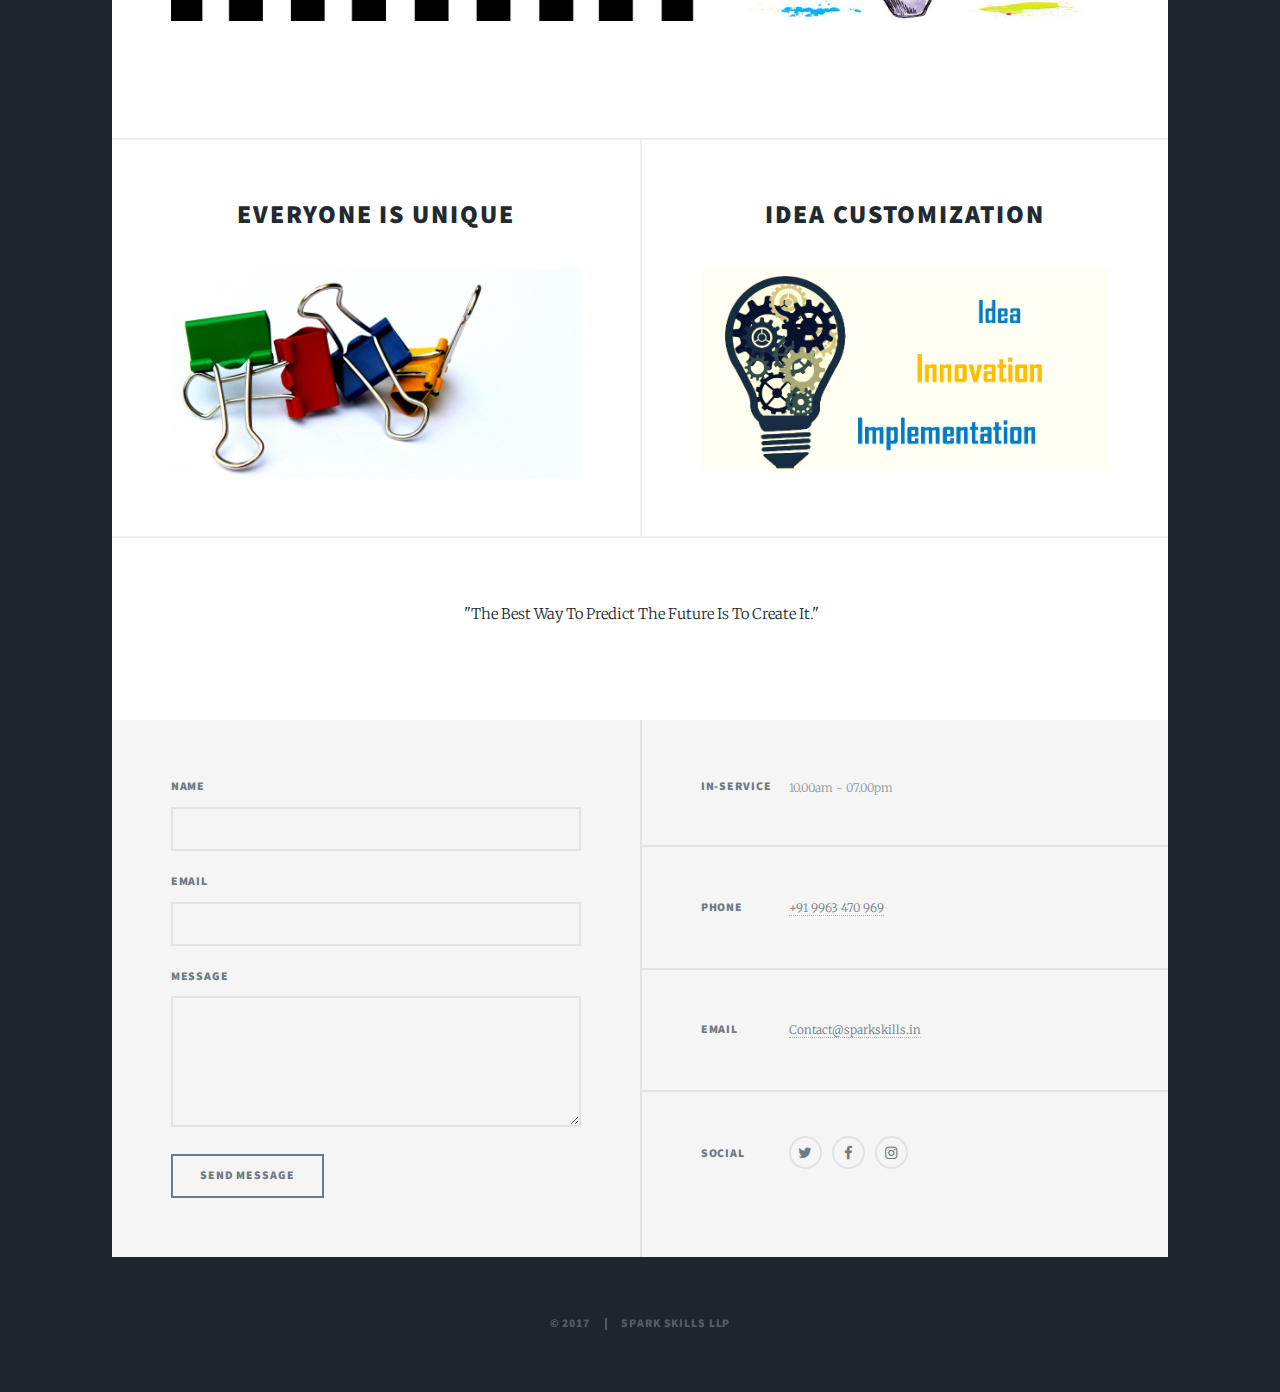
==== commit c5aa37a6: "Update copyright detail" ====
--- a/index.html
+++ b/index.html
@@ -2,7 +2,7 @@
 
 <html>
 	<head>
-		<title></title>
+		<title> Spark Skills LLP </title>
 		<meta charset="utf-8" />
 		<meta name="viewport" content="width=device-width, initial-scale=1, user-scalable=no" />
 		<link rel="stylesheet" href="assets/css/main.css" />
@@ -126,7 +126,7 @@
 
 				<!-- Copyright -->
 					<div id="copyright">
-						<ul><li>&copy; 2016</li><li>SPARK SKILLS LLP</li></ul>
+						<ul><li>&copy; 2017</li><li>SPARK SKILLS LLP</li></ul>
 					</div>
 
 			</div>
